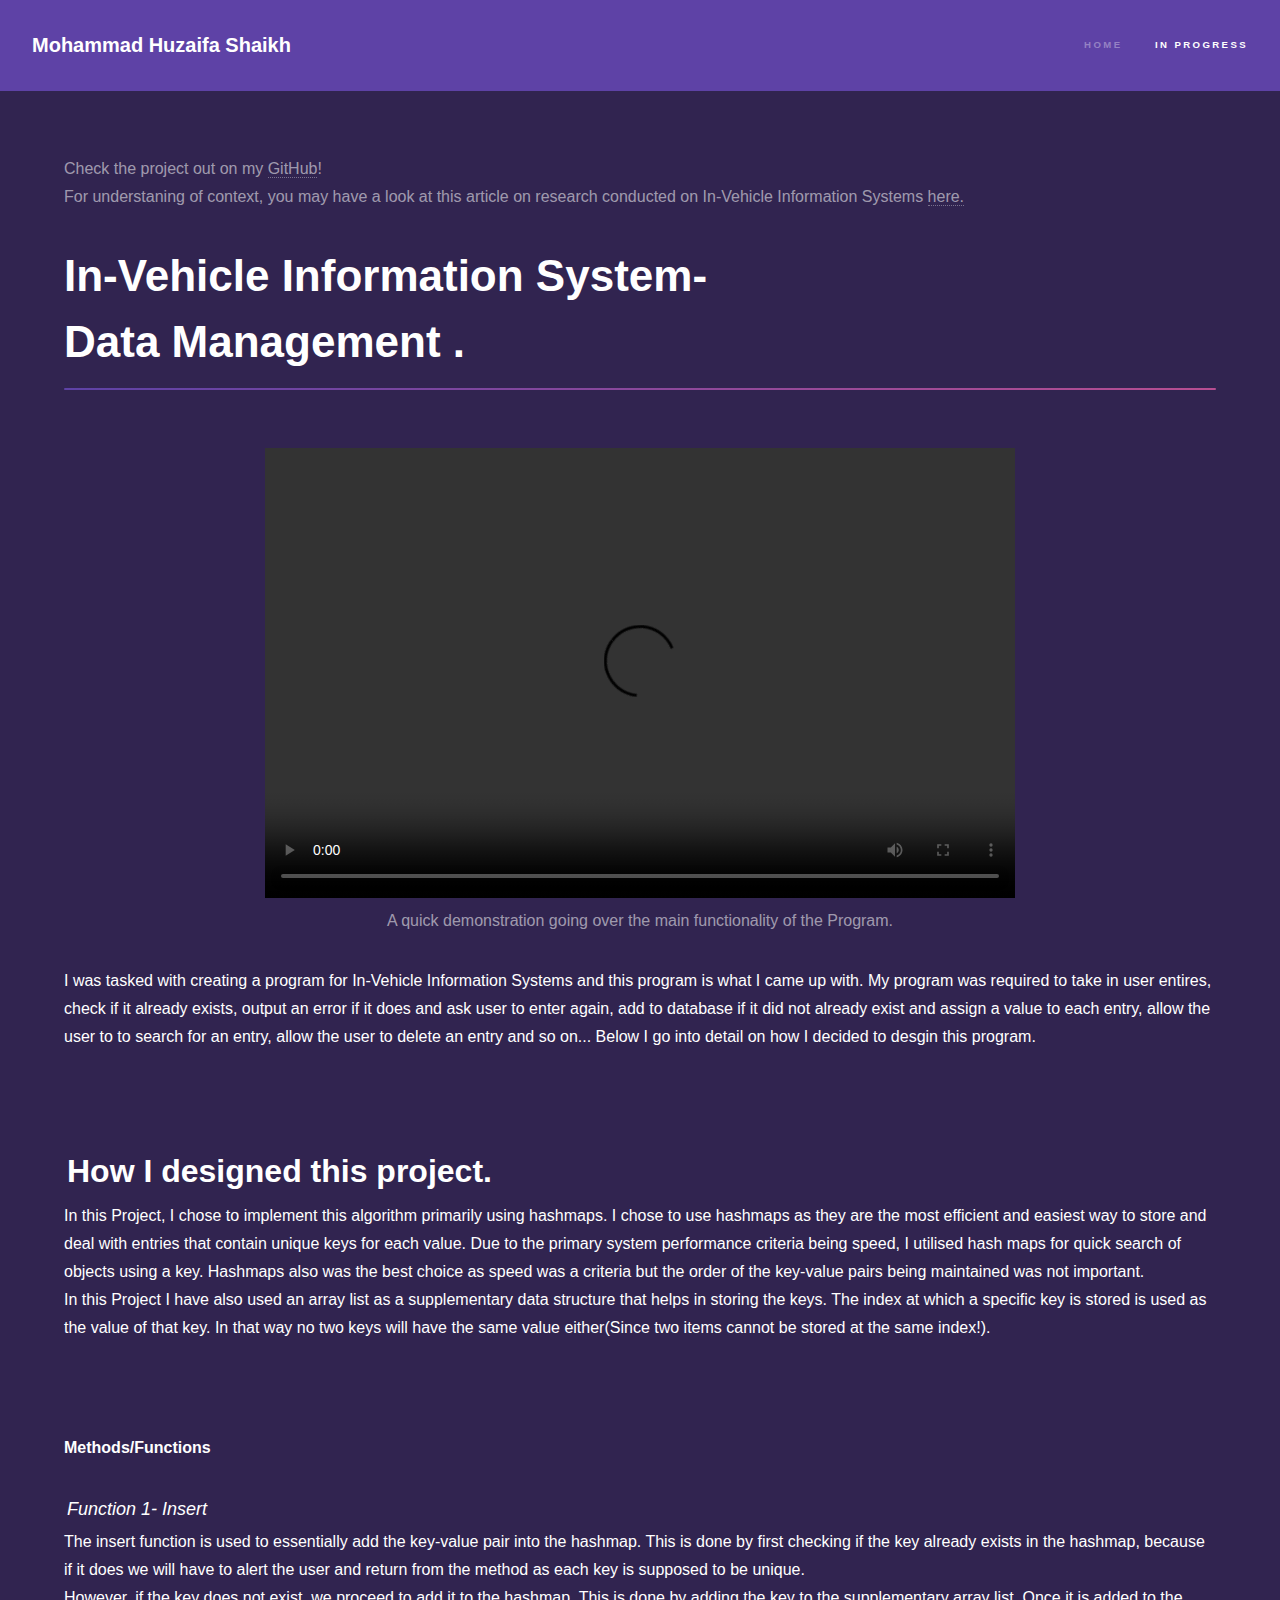
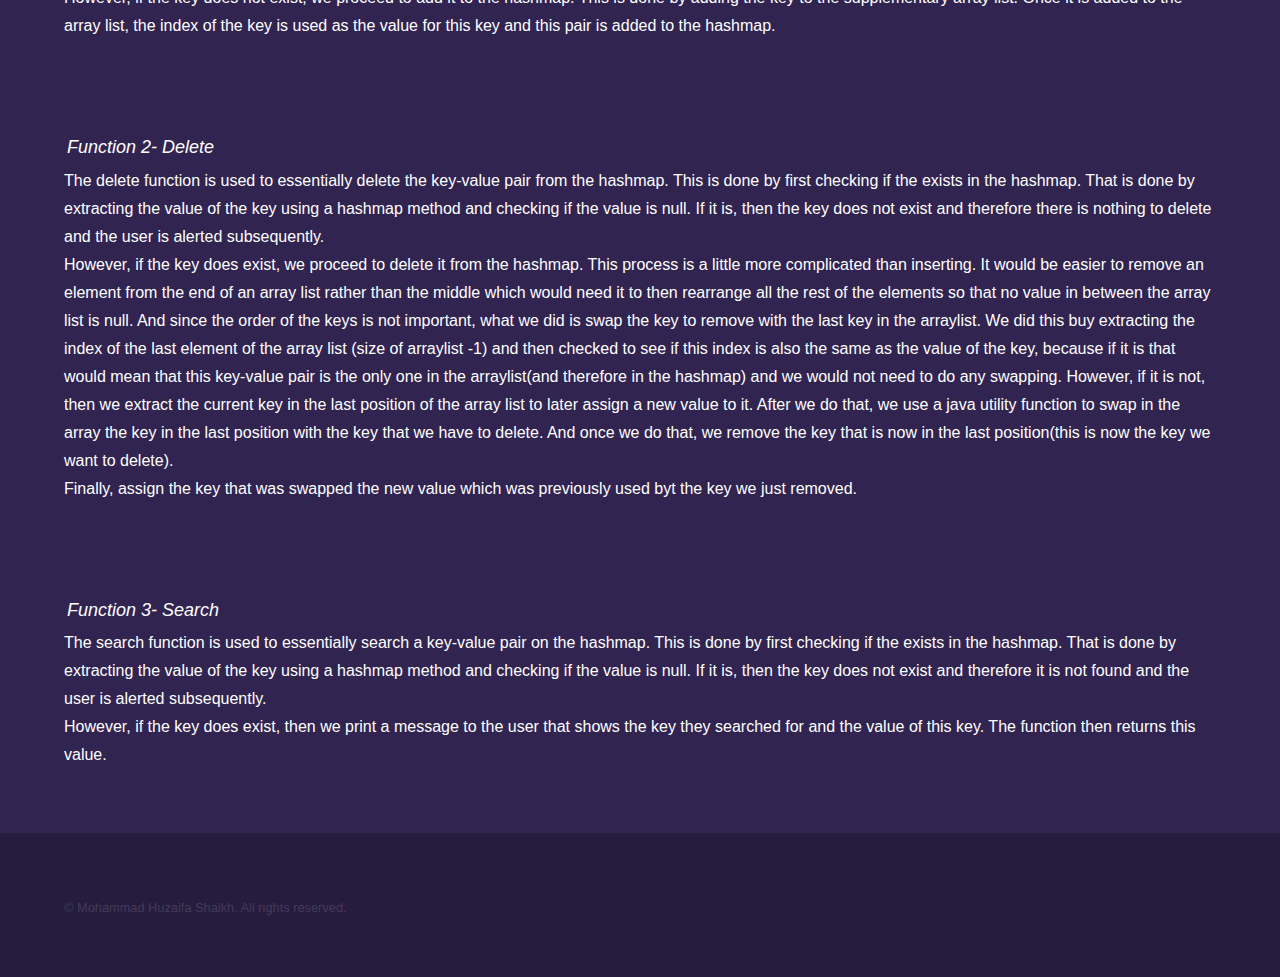
==== proj2.html @ 386402ba "added github link for IVIS project" ====
<!DOCTYPE HTML>
<html>
	<head>
		<title>Database</title>
		<meta charset="utf-8" />
		<meta name="viewport" content="width=device-width, initial-scale=1, user-scalable=no" />
		<link rel="stylesheet" href="assets/css/main.css" />
		<noscript><link rel="stylesheet" href="assets/css/noscript.css" /></noscript>
	</head>
	<body class="is-preload">
		
		<!-- Header -->
		<header id="header">
			<a href="index.html" class="title">Mohammad Huzaifa Shaikh</a>
			<nav>
				<ul>
					<li><a href="index.html">Home</a></li>
					<li><a href="generic.html" class="active">In Progress</a></li>
				</ul>
			</nav>
		</header>
		
		<!-- Wrapper -->
		<div id="wrapper">
			
			<!-- Main -->
			<section id="main" class="wrapper">
				<div class="inner">
					<p style="margin: 0;">Check the project out on my <a target=”_blank”  href="https://github.com/mhuzaifashaikh/InVehicleDatabase">GitHub</a>!</p>
					<p>For understaning of context, you may have a look at this article on research conducted on In-Vehicle Information Systems <a target=”_blank” href="https://www.frontiersin.org/articles/10.3389/frsc.2020.00039/full">here.</a> </p>
							
							<h1 class="major">In-Vehicle Information System- <br /> Data Management .</h1>
							<center>
								<video width="750" height="450" controls>
									<source src="images/ivisvid.mp4" type="video/mp4">
								  Your browser does not support the video tag.
								  </video>

								  <p>A quick demonstration going over the main functionality of the Program.</p>
								  
							</center>
							
							<p style="color:white;">I was tasked with creating a program for In-Vehicle Information Systems and this program
								is what I came up with. My program was required to take in user entires, check if it already exists, output an error if it does
								and ask user to enter again, add to database if it did not already exist and assign a value to each entry, allow the user to to search for an
								entry, allow the user to delete an entry and so on... Below I go into detail on how I decided to desgin this program.</p>



						 <p> <br /> </p>

						 <p style="color: white; font-size: xx-large; margin:3px; font-weight: bold;"> How I designed this project.</p>

						 <p style="color: white;"> In this Project, I chose to implement this algorithm primarily using hashmaps. I chose to use hashmaps as they are the most efficient and easiest way to store and deal 
							with entries that contain unique keys for each value. Due to the primary system performance criteria being speed, I utilised hash maps for quick search of objects using a key. Hashmaps also was 
							the best choice as speed was a criteria but the order of the key-value pairs being maintained was not important.
							<br/>
							In this Project I have also used an array list as a supplementary data structure that helps in storing the keys. The index at which a specific key is stored is used as the value of that key. In that way
							no two keys will have the same value either(Since two items cannot be stored at the same index!).
						</p>
						
						<p> <br /></p>
						<p style="color: white; font-weight: bold;"> Methods/Functions </p>
						
						
						<p style="color: white; font-size: large; font-style: italic; margin: 3px;">Function 1- Insert</p>

						<p style="color: white">The insert function is used to essentially add the key-value pair into the hashmap. This is done by first checking if the key already exists in the hashmap, because if it does we will 
							have to alert the user and return from the method as each key is supposed to be unique.
							<br/>However, if the key does not exist, we proceed to add it to the hashmap. This is done by adding the key to the supplementary array list. Once it is added to the array list, the index of the key is used as the
							value for this key and this pair is added to the hashmap.
							
							</p>

							<p> <br /> </p>
							<p style="color: white; font-size: large; font-style: italic; margin: 3px;">Function 2- Delete</p>


							<p style="color: white">The delete function is used to essentially delete the key-value pair from the hashmap. This is done by first checking if the exists in the hashmap. That is done by extracting the value of the
								 key using a hashmap method and checking if the value is null. If it is, then the key does not exist and therefore there is nothing to delete and the user is alerted subsequently.<br/>
								However, if the key does exist, we proceed to delete it from the hashmap. This process is a little more complicated than inserting. It would be easier to remove an element from the end of an array list rather than 
								the middle which would need it to then rearrange all the rest of the elements so that no value in between the array list is null. And since the order of the keys is not important, what we did is swap the key to remove
								 with the last key in the arraylist. We did this buy extracting the index of the last element of the array list (size of arraylist -1) and then checked to see if this index is also the same as the value of the key, because 
								 if it is that would mean that this key-value pair is the only one in the arraylist(and therefore in the hashmap) and we would not need to do any swapping. However, if it is not, then we extract the current key in the last
								position of the array list to later assign a new value to it. After we do that, we use a java utility function to swap in the array the key in the last position with the key that we have to delete. And once we do that, we 
								remove the key that is now in the last position(this is now the key we want to delete).<br/> 
								Finally, assign the key that was swapped the new value which was previously used byt the key we just removed.
								</p>


								<p> <br /></p>
								<p style="color: white; font-size: large; font-style: italic; margin: 3px;">Function 3- Search</p>

								<p style="color: white">The search function is used to essentially search a key-value pair on the hashmap. This is done by first checking if the exists in the hashmap. That is done by extracting the value of the key using
									 a hashmap method and checking if the value is null. If it is, then the key does not exist and therefore it is not found and the user is alerted subsequently.<br/>
									However, if the key does exist, then we print a message to the user that shows the key they searched for and the value of this key. The function then returns this value.
									</p>
						 
						</div>

					</section>

			</div>

		

		<!-- Footer -->
			<footer id="footer" class="wrapper alt">
				<div class="inner">
					<ul class="menu">
						<li>&copy; Mohammad Huzaifa Shaikh. All rights reserved.</li>
					</ul>
				</div>
			</footer>

		<!-- Scripts -->
			<script src="assets/js/jquery.min.js"></script>
			<script src="assets/js/jquery.scrollex.min.js"></script>
			<script src="assets/js/jquery.scrolly.min.js"></script>
			<script src="assets/js/browser.min.js"></script>
			<script src="assets/js/breakpoints.min.js"></script>
			<script src="assets/js/util.js"></script>
			<script src="assets/js/main.js"></script>

	</body>
</html>
---- assets/css/main.css ----
@import url(fontawesome-all.min.css);

/*
	Hyperspace by HTML5 UP
	html5up.net | @ajlkn
	Free for personal and commercial use under the CCA 3.0 license (html5up.net/license)
*/

html, body, div, span, applet, object,
iframe, h1, h2, h3, h4, h5, h6, p, blockquote,
pre, a, abbr, acronym, address, big, cite,
code, del, dfn, em, img, ins, kbd, q, s, samp,
small, strike, strong, sub, sup, tt, var, b,
u, i, center, dl, dt, dd, ol, ul, li, fieldset,
form, label, legend, table, caption, tbody,
tfoot, thead, tr, th, td, article, aside,
canvas, details, embed, figure, figcaption,
footer, header, hgroup, menu, nav, output, ruby,
section, summary, time, mark, audio, video {
	margin: 0;
	padding: 0;
	border: 0;
	font-size: 100%;
	font: inherit;
	vertical-align: baseline;}

article, aside, details, figcaption, figure,
footer, header, hgroup, menu, nav, section {
	display: block;}

body {
	line-height: 1;
}

ol, ul {
	list-style: none;
}

blockquote, q {
	quotes: none;
}

	blockquote:before, blockquote:after, q:before, q:after {
		content: '';
		content: none;
	}

table {
	border-collapse: collapse;
	border-spacing: 0;
}

body {
	-webkit-text-size-adjust: none;
}

mark {
	background-color: transparent;
	color: inherit;
}

input::-moz-focus-inner {
	border: 0;
	padding: 0;
}

input, select, textarea {
	-moz-appearance: none;
	-webkit-appearance: none;
	-ms-appearance: none;
	appearance: none;
}

/* Basic */

	@-ms-viewport {
		width: device-width;
	}

	body {
		-ms-overflow-style: scrollbar;
	}

	@media screen and (max-width: 480px) {

		html, body {
			min-width: 320px;
		}

	}

	html {
		box-sizing: border-box;
	}

	*, *:before, *:after {
		box-sizing: inherit;
	}

	body {
		background: #312450;
	}

		body.is-preload *, body.is-preload *:before, body.is-preload *:after {
			-moz-animation: none !important;
			-webkit-animation: none !important;
			-ms-animation: none !important;
			animation: none !important;
			-moz-transition: none !important;
			-webkit-transition: none !important;
			-ms-transition: none !important;
			transition: none !important;
		}

/* Type */

	body, input, select, textarea {
		color: rgba(255, 255, 255, 0.55);
		font-family: Arial, Helvetica, sans-serif;
		font-size: 16.5pt;
		font-weight: normal;
		line-height: 1.75;
	}

		@media screen and (max-width: 1680px) {

			body, input, select, textarea {
				font-size: 13pt;
			}

		}

		@media screen and (max-width: 1280px) {

			body, input, select, textarea {
				font-size: 12pt;
			}

		}

		@media screen and (max-width: 360px) {

			body, input, select, textarea {
				font-size: 11pt;
			}

		}

	a {
		-moz-transition: color 0.2s ease, border-bottom-color 0.2s ease;
		-webkit-transition: color 0.2s ease, border-bottom-color 0.2s ease;
		-ms-transition: color 0.2s ease, border-bottom-color 0.2s ease;
		transition: color 0.2s ease, border-bottom-color 0.2s ease;
		border-bottom: dotted 1px rgba(255, 255, 255, 0.35);
		color: inherit;
		text-decoration: none;
	}

		a:hover {
			border-bottom-color: transparent;
			color: #ffffff;
		}

	strong, b {
		color: #ffffff;
		font-weight: bold;
	}

	em, i {
		font-style: italic;
	}

	p {
		margin: 0 0 2em 0;
	}

	h1, h2, h3, h4, h5, h6 {
		color: #ffffff;
		font-weight: bold;
		line-height: 1.5;
		margin: 0 0 0.5em 0;
	}

		h1 a, h2 a, h3 a, h4 a, h5 a, h6 a {
			color: inherit;
			text-decoration: none;
		}

	h1 {
		font-size: 2.75em;
		font-family:'Trebuchet MS', 'Lucida Sans Unicode', 'Lucida Grande', 'Lucida Sans', Arial, sans-serif;
	}

		h1.major {
			margin: 0 0 1.3em 0;
			position: relative;
			padding-bottom: 0.35em;
		}

			h1.major:after {
				background-image: -moz-linear-gradient(to right, #5e42a6, #b74e91);
				background-image: -webkit-linear-gradient(to right, #5e42a6, #b74e91);
				background-image: -ms-linear-gradient(to right, #5e42a6, #b74e91);
				background-image: linear-gradient(to right, #5e42a6, #b74e91);
				-moz-transition: max-width 0.2s ease;
				-webkit-transition: max-width 0.2s ease;
				-ms-transition: max-width 0.2s ease;
				transition: max-width 0.2s ease;
				border-radius: 0.2em;
				bottom: 0;
				content: '';
				height: 0.05em;
				position: absolute;
				right: 0;
				width: 100%;
			}

	h2 {
		font-size: 1.75em;
	}

	h3 {
		font-size: 1.1em;
	}

	h4 {
		font-size: 1em;
	}

	h5 {
		font-size: 0.8em;
	}

	h6 {
		font-size: 0.6em;
	}

	@media screen and (max-width: 736px) {

		h1 {
			font-size: 2em;
		}

		h2 {
			font-size: 1.25em;
		}

		h3 {
			font-size: 1em;
		}

		h4 {
			font-size: 0.8em;
		}

		h5 {
			font-size: 0.6em;
		}

		h6 {
			font-size: 0.6em;
		}

	}

	sub {
		font-size: 0.8em;
		position: relative;
		top: 0.5em;
	}

	sup {
		font-size: 0.8em;
		position: relative;
		top: -0.5em;
	}

	blockquote {
		border-left: solid 4px rgba(255, 255, 255, 0.15);
		font-style: italic;
		margin: 0 0 2em 0;
		padding: 0.5em 0 0.5em 2em;
	}

	code {
		background: rgba(255, 255, 255, 0.05);
		border-radius: 0.25em;
		border: solid 1px rgba(255, 255, 255, 0.15);
		font-family: "Courier New", monospace;
		font-size: 0.9em;
		margin: 0 0.25em;
		padding: 0.25em 0.65em;
	}

	pre {
		-webkit-overflow-scrolling: touch;
		font-family: "Courier New", monospace;
		font-size: 0.9em;
		margin: 0 0 2em 0;
	}

		pre code {
			display: block;
			line-height: 1.75em;
			padding: 1em 1.5em;
			overflow-x: auto;
		}

	hr {
		border: 0;
		border-bottom: solid 1px rgba(255, 255, 255, 0.15);
		margin: 2em 0;
	}

		hr.major {
			margin: 3em 0;
		}

	.align-left {
		text-align: left;
	}

	.align-center {
		text-align: center;
	}

	.align-right {
		text-align: right;
	}

/* Row */

	.row {
		display: flex;
		flex-wrap: wrap;
		box-sizing: border-box;
		align-items: stretch;
	}

		.row > * {
			box-sizing: border-box;
		}

		.row.gtr-uniform > * > :last-child {
			margin-bottom: 0;
		}

		.row.aln-left {
			justify-content: flex-start;
		}

		.row.aln-center {
			justify-content: center;
		}

		.row.aln-right {
			justify-content: flex-end;
		}

		.row.aln-top {
			align-items: flex-start;
		}

		.row.aln-middle {
			align-items: center;
		}

		.row.aln-bottom {
			align-items: flex-end;
		}

		.row > .imp {
			order: -1;
		}

		.row > .col-1 {
			width: 8.33333%;
		}

		.row > .off-1 {
			margin-left: 8.33333%;
		}

		.row > .col-2 {
			width: 16.66667%;
		}

		.row > .off-2 {
			margin-left: 16.66667%;
		}

		.row > .col-3 {
			width: 25%;
		}

		.row > .off-3 {
			margin-left: 25%;
		}

		.row > .col-4 {
			width: 33.33333%;
		}

		.row > .off-4 {
			margin-left: 33.33333%;
		}

		.row > .col-5 {
			width: 41.66667%;
		}

		.row > .off-5 {
			margin-left: 41.66667%;
		}

		.row > .col-6 {
			width: 50%;
		}

		.row > .off-6 {
			margin-left: 50%;
		}

		.row > .col-7 {
			width: 58.33333%;
		}

		.row > .off-7 {
			margin-left: 58.33333%;
		}

		.row > .col-8 {
			width: 66.66667%;
		}

		.row > .off-8 {
			margin-left: 66.66667%;
		}

		.row > .col-9 {
			width: 75%;
		}

		.row > .off-9 {
			margin-left: 75%;
		}

		.row > .col-10 {
			width: 83.33333%;
		}

		.row > .off-10 {
			margin-left: 83.33333%;
		}

		.row > .col-11 {
			width: 91.66667%;
		}

		.row > .off-11 {
			margin-left: 91.66667%;
		}

		.row > .col-12 {
			width: 100%;
		}

		.row > .off-12 {
			margin-left: 100%;
		}

		.row.gtr-0 {
			margin-top: 0;
			margin-left: 0em;
		}

			.row.gtr-0 > * {
				padding: 0 0 0 0em;
			}

			.row.gtr-0.gtr-uniform {
				margin-top: 0em;
			}

				.row.gtr-0.gtr-uniform > * {
					padding-top: 0em;
				}

		.row.gtr-25 {
			margin-top: 0;
			margin-left: -0.375em;
		}

			.row.gtr-25 > * {
				padding: 0 0 0 0.375em;
			}

			.row.gtr-25.gtr-uniform {
				margin-top: -0.375em;
			}

				.row.gtr-25.gtr-uniform > * {
					padding-top: 0.375em;
				}

		.row.gtr-50 {
			margin-top: 0;
			margin-left: -0.75em;
		}

			.row.gtr-50 > * {
				padding: 0 0 0 0.75em;
			}

			.row.gtr-50.gtr-uniform {
				margin-top: -0.75em;
			}

				.row.gtr-50.gtr-uniform > * {
					padding-top: 0.75em;
				}

		.row {
			margin-top: 0;
			margin-left: -1.5em;
		}

			.row > * {
				padding: 0 0 0 1.5em;
			}

			.row.gtr-uniform {
				margin-top: -1.5em;
			}

				.row.gtr-uniform > * {
					padding-top: 1.5em;
				}

		.row.gtr-150 {
			margin-top: 0;
			margin-left: -2.25em;
		}

			.row.gtr-150 > * {
				padding: 0 0 0 2.25em;
			}

			.row.gtr-150.gtr-uniform {
				margin-top: -2.25em;
			}

				.row.gtr-150.gtr-uniform > * {
					padding-top: 2.25em;
				}

		.row.gtr-200 {
			margin-top: 0;
			margin-left: -3em;
		}

			.row.gtr-200 > * {
				padding: 0 0 0 3em;
			}

			.row.gtr-200.gtr-uniform {
				margin-top: -3em;
			}

				.row.gtr-200.gtr-uniform > * {
					padding-top: 3em;
				}

		@media screen and (max-width: 1680px) {

			.row {
				display: flex;
				flex-wrap: wrap;
				box-sizing: border-box;
				align-items: stretch;
			}

				.row > * {
					box-sizing: border-box;
				}

				.row.gtr-uniform > * > :last-child {
					margin-bottom: 0;
				}

				.row.aln-left {
					justify-content: flex-start;
				}

				.row.aln-center {
					justify-content: center;
				}

				.row.aln-right {
					justify-content: flex-end;
				}

				.row.aln-top {
					align-items: flex-start;
				}

				.row.aln-middle {
					align-items: center;
				}

				.row.aln-bottom {
					align-items: flex-end;
				}

				.row > .imp-xlarge {
					order: -1;
				}

				.row > .col-1-xlarge {
					width: 8.33333%;
				}

				.row > .off-1-xlarge {
					margin-left: 8.33333%;
				}

				.row > .col-2-xlarge {
					width: 16.66667%;
				}

				.row > .off-2-xlarge {
					margin-left: 16.66667%;
				}

				.row > .col-3-xlarge {
					width: 25%;
				}

				.row > .off-3-xlarge {
					margin-left: 25%;
				}

				.row > .col-4-xlarge {
					width: 33.33333%;
				}

				.row > .off-4-xlarge {
					margin-left: 33.33333%;
				}

				.row > .col-5-xlarge {
					width: 41.66667%;
				}

				.row > .off-5-xlarge {
					margin-left: 41.66667%;
				}

				.row > .col-6-xlarge {
					width: 50%;
				}

				.row > .off-6-xlarge {
					margin-left: 50%;
				}

				.row > .col-7-xlarge {
					width: 58.33333%;
				}

				.row > .off-7-xlarge {
					margin-left: 58.33333%;
				}

				.row > .col-8-xlarge {
					width: 66.66667%;
				}

				.row > .off-8-xlarge {
					margin-left: 66.66667%;
				}

				.row > .col-9-xlarge {
					width: 75%;
				}

				.row > .off-9-xlarge {
					margin-left: 75%;
				}

				.row > .col-10-xlarge {
					width: 83.33333%;
				}

				.row > .off-10-xlarge {
					margin-left: 83.33333%;
				}

				.row > .col-11-xlarge {
					width: 91.66667%;
				}

				.row > .off-11-xlarge {
					margin-left: 91.66667%;
				}

				.row > .col-12-xlarge {
					width: 100%;
				}

				.row > .off-12-xlarge {
					margin-left: 100%;
				}

				.row.gtr-0 {
					margin-top: 0;
					margin-left: 0em;
				}

					.row.gtr-0 > * {
						padding: 0 0 0 0em;
					}

					.row.gtr-0.gtr-uniform {
						margin-top: 0em;
					}

						.row.gtr-0.gtr-uniform > * {
							padding-top: 0em;
						}

				.row.gtr-25 {
					margin-top: 0;
					margin-left: -0.375em;
				}

					.row.gtr-25 > * {
						padding: 0 0 0 0.375em;
					}

					.row.gtr-25.gtr-uniform {
						margin-top: -0.375em;
					}

						.row.gtr-25.gtr-uniform > * {
							padding-top: 0.375em;
						}

				.row.gtr-50 {
					margin-top: 0;
					margin-left: -0.75em;
				}

					.row.gtr-50 > * {
						padding: 0 0 0 0.75em;
					}

					.row.gtr-50.gtr-uniform {
						margin-top: -0.75em;
					}

						.row.gtr-50.gtr-uniform > * {
							padding-top: 0.75em;
						}

				.row {
					margin-top: 0;
					margin-left: -1.5em;
				}

					.row > * {
						padding: 0 0 0 1.5em;
					}

					.row.gtr-uniform {
						margin-top: -1.5em;
					}

						.row.gtr-uniform > * {
							padding-top: 1.5em;
						}

				.row.gtr-150 {
					margin-top: 0;
					margin-left: -2.25em;
				}

					.row.gtr-150 > * {
						padding: 0 0 0 2.25em;
					}

					.row.gtr-150.gtr-uniform {
						margin-top: -2.25em;
					}

						.row.gtr-150.gtr-uniform > * {
							padding-top: 2.25em;
						}

				.row.gtr-200 {
					margin-top: 0;
					margin-left: -3em;
				}

					.row.gtr-200 > * {
						padding: 0 0 0 3em;
					}

					.row.gtr-200.gtr-uniform {
						margin-top: -3em;
					}

						.row.gtr-200.gtr-uniform > * {
							padding-top: 3em;
						}

		}

		@media screen and (max-width: 1280px) {

			.row {
				display: flex;
				flex-wrap: wrap;
				box-sizing: border-box;
				align-items: stretch;
			}

				.row > * {
					box-sizing: border-box;
				}

				.row.gtr-uniform > * > :last-child {
					margin-bottom: 0;
				}

				.row.aln-left {
					justify-content: flex-start;
				}

				.row.aln-center {
					justify-content: center;
				}

				.row.aln-right {
					justify-content: flex-end;
				}

				.row.aln-top {
					align-items: flex-start;
				}

				.row.aln-middle {
					align-items: center;
				}

				.row.aln-bottom {
					align-items: flex-end;
				}

				.row > .imp-large {
					order: -1;
				}

				.row > .col-1-large {
					width: 8.33333%;
				}

				.row > .off-1-large {
					margin-left: 8.33333%;
				}

				.row > .col-2-large {
					width: 16.66667%;
				}

				.row > .off-2-large {
					margin-left: 16.66667%;
				}

				.row > .col-3-large {
					width: 25%;
				}

				.row > .off-3-large {
					margin-left: 25%;
				}

				.row > .col-4-large {
					width: 33.33333%;
				}

				.row > .off-4-large {
					margin-left: 33.33333%;
				}

				.row > .col-5-large {
					width: 41.66667%;
				}

				.row > .off-5-large {
					margin-left: 41.66667%;
				}

				.row > .col-6-large {
					width: 50%;
				}

				.row > .off-6-large {
					margin-left: 50%;
				}

				.row > .col-7-large {
					width: 58.33333%;
				}

				.row > .off-7-large {
					margin-left: 58.33333%;
				}

				.row > .col-8-large {
					width: 66.66667%;
				}

				.row > .off-8-large {
					margin-left: 66.66667%;
				}

				.row > .col-9-large {
					width: 75%;
				}

				.row > .off-9-large {
					margin-left: 75%;
				}

				.row > .col-10-large {
					width: 83.33333%;
				}

				.row > .off-10-large {
					margin-left: 83.33333%;
				}

				.row > .col-11-large {
					width: 91.66667%;
				}

				.row > .off-11-large {
					margin-left: 91.66667%;
				}

				.row > .col-12-large {
					width: 100%;
				}

				.row > .off-12-large {
					margin-left: 100%;
				}

				.row.gtr-0 {
					margin-top: 0;
					margin-left: 0em;
				}

					.row.gtr-0 > * {
						padding: 0 0 0 0em;
					}

					.row.gtr-0.gtr-uniform {
						margin-top: 0em;
					}

						.row.gtr-0.gtr-uniform > * {
							padding-top: 0em;
						}

				.row.gtr-25 {
					margin-top: 0;
					margin-left: -0.375em;
				}

					.row.gtr-25 > * {
						padding: 0 0 0 0.375em;
					}

					.row.gtr-25.gtr-uniform {
						margin-top: -0.375em;
					}

						.row.gtr-25.gtr-uniform > * {
							padding-top: 0.375em;
						}

				.row.gtr-50 {
					margin-top: 0;
					margin-left: -0.75em;
				}

					.row.gtr-50 > * {
						padding: 0 0 0 0.75em;
					}

					.row.gtr-50.gtr-uniform {
						margin-top: -0.75em;
					}

						.row.gtr-50.gtr-uniform > * {
							padding-top: 0.75em;
						}

				.row {
					margin-top: 0;
					margin-left: -1.5em;
				}

					.row > * {
						padding: 0 0 0 1.5em;
					}

					.row.gtr-uniform {
						margin-top: -1.5em;
					}

						.row.gtr-uniform > * {
							padding-top: 1.5em;
						}

				.row.gtr-150 {
					margin-top: 0;
					margin-left: -2.25em;
				}

					.row.gtr-150 > * {
						padding: 0 0 0 2.25em;
					}

					.row.gtr-150.gtr-uniform {
						margin-top: -2.25em;
					}

						.row.gtr-150.gtr-uniform > * {
							padding-top: 2.25em;
						}

				.row.gtr-200 {
					margin-top: 0;
					margin-left: -3em;
				}

					.row.gtr-200 > * {
						padding: 0 0 0 3em;
					}

					.row.gtr-200.gtr-uniform {
						margin-top: -3em;
					}

						.row.gtr-200.gtr-uniform > * {
							padding-top: 3em;
						}

		}

		@media screen and (max-width: 980px) {

			.row {
				display: flex;
				flex-wrap: wrap;
				box-sizing: border-box;
				align-items: stretch;
			}

				.row > * {
					box-sizing: border-box;
				}

				.row.gtr-uniform > * > :last-child {
					margin-bottom: 0;
				}

				.row.aln-left {
					justify-content: flex-start;
				}

				.row.aln-center {
					justify-content: center;
				}

				.row.aln-right {
					justify-content: flex-end;
				}

				.row.aln-top {
					align-items: flex-start;
				}

				.row.aln-middle {
					align-items: center;
				}

				.row.aln-bottom {
					align-items: flex-end;
				}

				.row > .imp-medium {
					order: -1;
				}

				.row > .col-1-medium {
					width: 8.33333%;
				}

				.row > .off-1-medium {
					margin-left: 8.33333%;
				}

				.row > .col-2-medium {
					width: 16.66667%;
				}

				.row > .off-2-medium {
					margin-left: 16.66667%;
				}

				.row > .col-3-medium {
					width: 25%;
				}

				.row > .off-3-medium {
					margin-left: 25%;
				}

				.row > .col-4-medium {
					width: 33.33333%;
				}

				.row > .off-4-medium {
					margin-left: 33.33333%;
				}

				.row > .col-5-medium {
					width: 41.66667%;
				}

				.row > .off-5-medium {
					margin-left: 41.66667%;
				}

				.row > .col-6-medium {
					width: 50%;
				}

				.row > .off-6-medium {
					margin-left: 50%;
				}

				.row > .col-7-medium {
					width: 58.33333%;
				}

				.row > .off-7-medium {
					margin-left: 58.33333%;
				}

				.row > .col-8-medium {
					width: 66.66667%;
				}

				.row > .off-8-medium {
					margin-left: 66.66667%;
				}

				.row > .col-9-medium {
					width: 75%;
				}

				.row > .off-9-medium {
					margin-left: 75%;
				}

				.row > .col-10-medium {
					width: 83.33333%;
				}

				.row > .off-10-medium {
					margin-left: 83.33333%;
				}

				.row > .col-11-medium {
					width: 91.66667%;
				}

				.row > .off-11-medium {
					margin-left: 91.66667%;
				}

				.row > .col-12-medium {
					width: 100%;
				}

				.row > .off-12-medium {
					margin-left: 100%;
				}

				.row.gtr-0 {
					margin-top: 0;
					margin-left: 0em;
				}

					.row.gtr-0 > * {
						padding: 0 0 0 0em;
					}

					.row.gtr-0.gtr-uniform {
						margin-top: 0em;
					}

						.row.gtr-0.gtr-uniform > * {
							padding-top: 0em;
						}

				.row.gtr-25 {
					margin-top: 0;
					margin-left: -0.375em;
				}

					.row.gtr-25 > * {
						padding: 0 0 0 0.375em;
					}

					.row.gtr-25.gtr-uniform {
						margin-top: -0.375em;
					}

						.row.gtr-25.gtr-uniform > * {
							padding-top: 0.375em;
						}

				.row.gtr-50 {
					margin-top: 0;
					margin-left: -0.75em;
				}

					.row.gtr-50 > * {
						padding: 0 0 0 0.75em;
					}

					.row.gtr-50.gtr-uniform {
						margin-top: -0.75em;
					}

						.row.gtr-50.gtr-uniform > * {
							padding-top: 0.75em;
						}

				.row {
					margin-top: 0;
					margin-left: -1.5em;
				}

					.row > * {
						padding: 0 0 0 1.5em;
					}

					.row.gtr-uniform {
						margin-top: -1.5em;
					}

						.row.gtr-uniform > * {
							padding-top: 1.5em;
						}

				.row.gtr-150 {
					margin-top: 0;
					margin-left: -2.25em;
				}

					.row.gtr-150 > * {
						padding: 0 0 0 2.25em;
					}

					.row.gtr-150.gtr-uniform {
						margin-top: -2.25em;
					}

						.row.gtr-150.gtr-uniform > * {
							padding-top: 2.25em;
						}

				.row.gtr-200 {
					margin-top: 0;
					margin-left: -3em;
				}

					.row.gtr-200 > * {
						padding: 0 0 0 3em;
					}

					.row.gtr-200.gtr-uniform {
						margin-top: -3em;
					}

						.row.gtr-200.gtr-uniform > * {
							padding-top: 3em;
						}

		}

		@media screen and (max-width: 736px) {

			.row {
				display: flex;
				flex-wrap: wrap;
				box-sizing: border-box;
				align-items: stretch;
			}

				.row > * {
					box-sizing: border-box;
				}

				.row.gtr-uniform > * > :last-child {
					margin-bottom: 0;
				}

				.row.aln-left {
					justify-content: flex-start;
				}

				.row.aln-center {
					justify-content: center;
				}

				.row.aln-right {
					justify-content: flex-end;
				}

				.row.aln-top {
					align-items: flex-start;
				}

				.row.aln-middle {
					align-items: center;
				}

				.row.aln-bottom {
					align-items: flex-end;
				}

				.row > .imp-small {
					order: -1;
				}

				.row > .col-1-small {
					width: 8.33333%;
				}

				.row > .off-1-small {
					margin-left: 8.33333%;
				}

				.row > .col-2-small {
					width: 16.66667%;
				}

				.row > .off-2-small {
					margin-left: 16.66667%;
				}

				.row > .col-3-small {
					width: 25%;
				}

				.row > .off-3-small {
					margin-left: 25%;
				}

				.row > .col-4-small {
					width: 33.33333%;
				}

				.row > .off-4-small {
					margin-left: 33.33333%;
				}

				.row > .col-5-small {
					width: 41.66667%;
				}

				.row > .off-5-small {
					margin-left: 41.66667%;
				}

				.row > .col-6-small {
					width: 50%;
				}

				.row > .off-6-small {
					margin-left: 50%;
				}

				.row > .col-7-small {
					width: 58.33333%;
				}

				.row > .off-7-small {
					margin-left: 58.33333%;
				}

				.row > .col-8-small {
					width: 66.66667%;
				}

				.row > .off-8-small {
					margin-left: 66.66667%;
				}

				.row > .col-9-small {
					width: 75%;
				}

				.row > .off-9-small {
					margin-left: 75%;
				}

				.row > .col-10-small {
					width: 83.33333%;
				}

				.row > .off-10-small {
					margin-left: 83.33333%;
				}

				.row > .col-11-small {
					width: 91.66667%;
				}

				.row > .off-11-small {
					margin-left: 91.66667%;
				}

				.row > .col-12-small {
					width: 100%;
				}

				.row > .off-12-small {
					margin-left: 100%;
				}

				.row.gtr-0 {
					margin-top: 0;
					margin-left: 0em;
				}

					.row.gtr-0 > * {
						padding: 0 0 0 0em;
					}

					.row.gtr-0.gtr-uniform {
						margin-top: 0em;
					}

						.row.gtr-0.gtr-uniform > * {
							padding-top: 0em;
						}

				.row.gtr-25 {
					margin-top: 0;
					margin-left: -0.375em;
				}

					.row.gtr-25 > * {
						padding: 0 0 0 0.375em;
					}

					.row.gtr-25.gtr-uniform {
						margin-top: -0.375em;
					}

						.row.gtr-25.gtr-uniform > * {
							padding-top: 0.375em;
						}

				.row.gtr-50 {
					margin-top: 0;
					margin-left: -0.75em;
				}

					.row.gtr-50 > * {
						padding: 0 0 0 0.75em;
					}

					.row.gtr-50.gtr-uniform {
						margin-top: -0.75em;
					}

						.row.gtr-50.gtr-uniform > * {
							padding-top: 0.75em;
						}

				.row {
					margin-top: 0;
					margin-left: -1.5em;
				}

					.row > * {
						padding: 0 0 0 1.5em;
					}

					.row.gtr-uniform {
						margin-top: -1.5em;
					}

						.row.gtr-uniform > * {
							padding-top: 1.5em;
						}

				.row.gtr-150 {
					margin-top: 0;
					margin-left: -2.25em;
				}

					.row.gtr-150 > * {
						padding: 0 0 0 2.25em;
					}

					.row.gtr-150.gtr-uniform {
						margin-top: -2.25em;
					}

						.row.gtr-150.gtr-uniform > * {
							padding-top: 2.25em;
						}

				.row.gtr-200 {
					margin-top: 0;
					margin-left: -3em;
				}

					.row.gtr-200 > * {
						padding: 0 0 0 3em;
					}

					.row.gtr-200.gtr-uniform {
						margin-top: -3em;
					}

						.row.gtr-200.gtr-uniform > * {
							padding-top: 3em;
						}

		}

		@media screen and (max-width: 480px) {

			.row {
				display: flex;
				flex-wrap: wrap;
				box-sizing: border-box;
				align-items: stretch;
			}

				.row > * {
					box-sizing: border-box;
				}

				.row.gtr-uniform > * > :last-child {
					margin-bottom: 0;
				}

				.row.aln-left {
					justify-content: flex-start;
				}

				.row.aln-center {
					justify-content: center;
				}

				.row.aln-right {
					justify-content: flex-end;
				}

				.row.aln-top {
					align-items: flex-start;
				}

				.row.aln-middle {
					align-items: center;
				}

				.row.aln-bottom {
					align-items: flex-end;
				}

				.row > .imp-xsmall {
					order: -1;
				}

				.row > .col-1-xsmall {
					width: 8.33333%;
				}

				.row > .off-1-xsmall {
					margin-left: 8.33333%;
				}

				.row > .col-2-xsmall {
					width: 16.66667%;
				}

				.row > .off-2-xsmall {
					margin-left: 16.66667%;
				}

				.row > .col-3-xsmall {
					width: 25%;
				}

				.row > .off-3-xsmall {
					margin-left: 25%;
				}

				.row > .col-4-xsmall {
					width: 33.33333%;
				}

				.row > .off-4-xsmall {
					margin-left: 33.33333%;
				}

				.row > .col-5-xsmall {
					width: 41.66667%;
				}

				.row > .off-5-xsmall {
					margin-left: 41.66667%;
				}

				.row > .col-6-xsmall {
					width: 50%;
				}

				.row > .off-6-xsmall {
					margin-left: 50%;
				}

				.row > .col-7-xsmall {
					width: 58.33333%;
				}

				.row > .off-7-xsmall {
					margin-left: 58.33333%;
				}

				.row > .col-8-xsmall {
					width: 66.66667%;
				}

				.row > .off-8-xsmall {
					margin-left: 66.66667%;
				}

				.row > .col-9-xsmall {
					width: 75%;
				}

				.row > .off-9-xsmall {
					margin-left: 75%;
				}

				.row > .col-10-xsmall {
					width: 83.33333%;
				}

				.row > .off-10-xsmall {
					margin-left: 83.33333%;
				}

				.row > .col-11-xsmall {
					width: 91.66667%;
				}

				.row > .off-11-xsmall {
					margin-left: 91.66667%;
				}

				.row > .col-12-xsmall {
					width: 100%;
				}

				.row > .off-12-xsmall {
					margin-left: 100%;
				}

				.row.gtr-0 {
					margin-top: 0;
					margin-left: 0em;
				}

					.row.gtr-0 > * {
						padding: 0 0 0 0em;
					}

					.row.gtr-0.gtr-uniform {
						margin-top: 0em;
					}

						.row.gtr-0.gtr-uniform > * {
							padding-top: 0em;
						}

				.row.gtr-25 {
					margin-top: 0;
					margin-left: -0.375em;
				}

					.row.gtr-25 > * {
						padding: 0 0 0 0.375em;
					}

					.row.gtr-25.gtr-uniform {
						margin-top: -0.375em;
					}

						.row.gtr-25.gtr-uniform > * {
							padding-top: 0.375em;
						}

				.row.gtr-50 {
					margin-top: 0;
					margin-left: -0.75em;
				}

					.row.gtr-50 > * {
						padding: 0 0 0 0.75em;
					}

					.row.gtr-50.gtr-uniform {
						margin-top: -0.75em;
					}

						.row.gtr-50.gtr-uniform > * {
							padding-top: 0.75em;
						}

				.row {
					margin-top: 0;
					margin-left: -1.5em;
				}

					.row > * {
						padding: 0 0 0 1.5em;
					}

					.row.gtr-uniform {
						margin-top: -1.5em;
					}

						.row.gtr-uniform > * {
							padding-top: 1.5em;
						}

				.row.gtr-150 {
					margin-top: 0;
					margin-left: -2.25em;
				}

					.row.gtr-150 > * {
						padding: 0 0 0 2.25em;
					}

					.row.gtr-150.gtr-uniform {
						margin-top: -2.25em;
					}

						.row.gtr-150.gtr-uniform > * {
							padding-top: 2.25em;
						}

				.row.gtr-200 {
					margin-top: 0;
					margin-left: -3em;
				}

					.row.gtr-200 > * {
						padding: 0 0 0 3em;
					}

					.row.gtr-200.gtr-uniform {
						margin-top: -3em;
					}

						.row.gtr-200.gtr-uniform > * {
							padding-top: 3em;
						}

		}

/* Box */

	.box {
		border-radius: 0.25em;
		border: solid 1px rgba(255, 255, 255, 0.15);
		margin-bottom: 2em;
		padding: 1.5em;
	}

		.box > :last-child,
		.box > :last-child > :last-child,
		.box > :last-child > :last-child > :last-child {
			margin-bottom: 0;
		}

		.box.alt {
			border: 0;
			border-radius: 0;
			padding: 0;
		}

/* Button */

	input[type="submit"],
	input[type="reset"],
	input[type="button"],
	button,
	.button {
		-moz-appearance: none;
		-webkit-appearance: none;
		-ms-appearance: none;
		appearance: none;
		-moz-transition: border-color 0.2s ease;
		-webkit-transition: border-color 0.2s ease;
		-ms-transition: border-color 0.2s ease;
		transition: border-color 0.2s ease;
		background-color: transparent;
		border: solid 1px !important;
		border-color: rgba(255, 255, 255, 0.15) !important;
		border-radius: 3em;
		color: #ffffff !important;
		cursor: pointer;
		display: inline-block;
		font-size: 0.6em;
		font-weight: bold;
		height: calc(4.75em + 2px);
		letter-spacing: 0.25em;
		line-height: 4.75em;
		outline: 0;
		padding: 0 3.75em;
		position: relative;
		text-align: center;
		text-decoration: none;
		text-transform: uppercase;
		white-space: nowrap;
	}

		input[type="submit"]:after,
		input[type="reset"]:after,
		input[type="button"]:after,
		button:after,
		.button:after {
			-moz-transform: scale(0.25);
			-webkit-transform: scale(0.25);
			-ms-transform: scale(0.25);
			transform: scale(0.25);
			pointer-events: none;
			-moz-transition: opacity 0.2s ease, -moz-transform 0.2s ease;
			-webkit-transition: opacity 0.2s ease, -webkit-transform 0.2s ease;
			-ms-transition: opacity 0.2s ease, -ms-transform 0.2s ease;
			transition: opacity 0.2s ease, transform 0.2s ease;
			background: #ffffff;
			border-radius: 3em;
			content: '';
			height: 100%;
			left: 0;
			opacity: 0;
			position: absolute;
			top: 0;
			width: 100%;
		}

		input[type="submit"].icon:before,
		input[type="reset"].icon:before,
		input[type="button"].icon:before,
		button.icon:before,
		.button.icon:before {
			margin-right: 0.75em;
		}

		input[type="submit"].fit,
		input[type="reset"].fit,
		input[type="button"].fit,
		button.fit,
		.button.fit {
			width: 100%;
		}

		input[type="submit"].small,
		input[type="reset"].small,
		input[type="button"].small,
		button.small,
		.button.small {
			font-size: 0.4em;
		}

		input[type="submit"].large,
		input[type="reset"].large,
		input[type="button"].large,
		button.large,
		.button.large {
			font-size: 0.8em;
		}

		input[type="submit"].primary,
		input[type="reset"].primary,
		input[type="button"].primary,
		button.primary,
		.button.primary {
			background-color: #ffffff;
			color: #312450 !important;
		}

			input[type="submit"].primary:after,
			input[type="reset"].primary:after,
			input[type="button"].primary:after,
			button.primary:after,
			.button.primary:after {
				display: none;
			}

		input[type="submit"].disabled, input[type="submit"]:disabled,
		input[type="reset"].disabled,
		input[type="reset"]:disabled,
		input[type="button"].disabled,
		input[type="button"]:disabled,
		button.disabled,
		button:disabled,
		.button.disabled,
		.button:disabled {
			cursor: default;
			opacity: 0.5;
			pointer-events: none;
		}

		input[type="submit"]:hover,
		input[type="reset"]:hover,
		input[type="button"]:hover,
		button:hover,
		.button:hover {
			border-color: rgba(255, 255, 255, 0.55) !important;
		}

			input[type="submit"]:hover:after,
			input[type="reset"]:hover:after,
			input[type="button"]:hover:after,
			button:hover:after,
			.button:hover:after {
				opacity: 0.05;
				-moz-transform: scale(1);
				-webkit-transform: scale(1);
				-ms-transform: scale(1);
				transform: scale(1);
			}

			input[type="submit"]:hover:active,
			input[type="reset"]:hover:active,
			input[type="button"]:hover:active,
			button:hover:active,
			.button:hover:active {
				border-color: #ffffff !important;
			}

				input[type="submit"]:hover:active:after,
				input[type="reset"]:hover:active:after,
				input[type="button"]:hover:active:after,
				button:hover:active:after,
				.button:hover:active:after {
					opacity: 0.1;
				}

/* Features */

	.features {
		display: -moz-flex;
		display: -webkit-flex;
		display: -ms-flex;
		display: flex;
		-moz-flex-wrap: wrap;
		-webkit-flex-wrap: wrap;
		-ms-flex-wrap: wrap;
		flex-wrap: wrap;
		border-radius: 0.25em;
		border: solid 1px rgba(255, 255, 255, 0.15);
		background: rgba(255, 255, 255, 0.05);
		margin: 0 0 2em 0;
	}

		.features section {
			padding: 3.5em 3em 1em 7em ;
			width: 50%;
			border-top: solid 1px rgba(255, 255, 255, 0.15);
			position: relative;
		}

			.features section:nth-child(-n + 2) {
				border-top-width: 0;
			}

			.features section:nth-child(2n) {
				border-left: solid 1px rgba(255, 255, 255, 0.15);
			}

			.features section .icon {
				-moz-transition: opacity 0.5s ease, -moz-transform 0.5s ease;
				-webkit-transition: opacity 0.5s ease, -webkit-transform 0.5s ease;
				-ms-transition: opacity 0.5s ease, -ms-transform 0.5s ease;
				transition: opacity 0.5s ease, transform 0.5s ease;
				-moz-transition-delay: 1s;
				-webkit-transition-delay: 1s;
				-ms-transition-delay: 1s;
				transition-delay: 1s;
				-moz-transform: scale(1);
				-webkit-transform: scale(1);
				-ms-transform: scale(1);
				transform: scale(1);
				position: absolute;
				left: 3em;
				top: 3em;
				opacity: 1;
			}

			.features section:nth-child(1) .icon {
				-moz-transition-delay: 0.15s;
				-webkit-transition-delay: 0.15s;
				-ms-transition-delay: 0.15s;
				transition-delay: 0.15s;
			}

			.features section:nth-child(2) .icon {
				-moz-transition-delay: 0.3s;
				-webkit-transition-delay: 0.3s;
				-ms-transition-delay: 0.3s;
				transition-delay: 0.3s;
			}

			.features section:nth-child(3) .icon {
				-moz-transition-delay: 0.45s;
				-webkit-transition-delay: 0.45s;
				-ms-transition-delay: 0.45s;
				transition-delay: 0.45s;
			}

			.features section:nth-child(4) .icon {
				-moz-transition-delay: 0.6s;
				-webkit-transition-delay: 0.6s;
				-ms-transition-delay: 0.6s;
				transition-delay: 0.6s;
			}

			.features section:nth-child(5) .icon {
				-moz-transition-delay: 0.75s;
				-webkit-transition-delay: 0.75s;
				-ms-transition-delay: 0.75s;
				transition-delay: 0.75s;
			}

			.features section:nth-child(6) .icon {
				-moz-transition-delay: 0.9s;
				-webkit-transition-delay: 0.9s;
				-ms-transition-delay: 0.9s;
				transition-delay: 0.9s;
			}

			.features section:nth-child(7) .icon {
				-moz-transition-delay: 1.05s;
				-webkit-transition-delay: 1.05s;
				-ms-transition-delay: 1.05s;
				transition-delay: 1.05s;
			}

			.features section:nth-child(8) .icon {
				-moz-transition-delay: 1.2s;
				-webkit-transition-delay: 1.2s;
				-ms-transition-delay: 1.2s;
				transition-delay: 1.2s;
			}

			.features section:nth-child(9) .icon {
				-moz-transition-delay: 1.35s;
				-webkit-transition-delay: 1.35s;
				-ms-transition-delay: 1.35s;
				transition-delay: 1.35s;
			}

			.features section:nth-child(10) .icon {
				-moz-transition-delay: 1.5s;
				-webkit-transition-delay: 1.5s;
				-ms-transition-delay: 1.5s;
				transition-delay: 1.5s;
			}

			.features section:nth-child(11) .icon {
				-moz-transition-delay: 1.65s;
				-webkit-transition-delay: 1.65s;
				-ms-transition-delay: 1.65s;
				transition-delay: 1.65s;
			}

			.features section:nth-child(12) .icon {
				-moz-transition-delay: 1.8s;
				-webkit-transition-delay: 1.8s;
				-ms-transition-delay: 1.8s;
				transition-delay: 1.8s;
			}

			.features section:nth-child(13) .icon {
				-moz-transition-delay: 1.95s;
				-webkit-transition-delay: 1.95s;
				-ms-transition-delay: 1.95s;
				transition-delay: 1.95s;
			}

			.features section:nth-child(14) .icon {
				-moz-transition-delay: 2.1s;
				-webkit-transition-delay: 2.1s;
				-ms-transition-delay: 2.1s;
				transition-delay: 2.1s;
			}

			.features section:nth-child(15) .icon {
				-moz-transition-delay: 2.25s;
				-webkit-transition-delay: 2.25s;
				-ms-transition-delay: 2.25s;
				transition-delay: 2.25s;
			}

			.features section:nth-child(16) .icon {
				-moz-transition-delay: 2.4s;
				-webkit-transition-delay: 2.4s;
				-ms-transition-delay: 2.4s;
				transition-delay: 2.4s;
			}

			.features section:nth-child(17) .icon {
				-moz-transition-delay: 2.55s;
				-webkit-transition-delay: 2.55s;
				-ms-transition-delay: 2.55s;
				transition-delay: 2.55s;
			}

			.features section:nth-child(18) .icon {
				-moz-transition-delay: 2.7s;
				-webkit-transition-delay: 2.7s;
				-ms-transition-delay: 2.7s;
				transition-delay: 2.7s;
			}

			.features section:nth-child(19) .icon {
				-moz-transition-delay: 2.85s;
				-webkit-transition-delay: 2.85s;
				-ms-transition-delay: 2.85s;
				transition-delay: 2.85s;
			}

			.features section:nth-child(20) .icon {
				-moz-transition-delay: 3s;
				-webkit-transition-delay: 3s;
				-ms-transition-delay: 3s;
				transition-delay: 3s;
			}

		.features.inactive section .icon {
			-moz-transform: scale(0.5);
			-webkit-transform: scale(0.5);
			-ms-transform: scale(0.5);
			transform: scale(0.5);
			opacity: 0;
		}

		@media screen and (max-width: 980px) {

			.features {
				display: block;
			}

				.features section {
					border-top-width: 1px !important;
					border-left-width: 0 !important;
					width: 100%;
				}

					.features section:first-child {
						border-top-width: 0 !important;
					}

		}

		@media screen and (max-width: 736px) {

			.features section {
				padding: 2.5em 1.5em 0.1em 5.5em ;
			}

				.features section .icon {
					left: 1.5em;
					top: 2em;
				}

		}

		@media screen and (max-width: 480px) {

			.features section {
				padding: 2em 1.5em 0.1em 1.5em ;
			}

				.features section .icon {
					left: 0;
					position: relative;
					top: 0;
				}

		}

/* Form */

	form {
		margin: 0 0 2em 0;
	}

		form > :last-child {
			margin-bottom: 0;
		}

		form > .fields {
			display: -moz-flex;
			display: -webkit-flex;
			display: -ms-flex;
			display: flex;
			-moz-flex-wrap: wrap;
			-webkit-flex-wrap: wrap;
			-ms-flex-wrap: wrap;
			flex-wrap: wrap;
			width: calc(100% + 3em);
			margin: -1.5em 0 2em -1.5em;
		}

			form > .fields > .field {
				-moz-flex-grow: 0;
				-webkit-flex-grow: 0;
				-ms-flex-grow: 0;
				flex-grow: 0;
				-moz-flex-shrink: 0;
				-webkit-flex-shrink: 0;
				-ms-flex-shrink: 0;
				flex-shrink: 0;
				padding: 1.5em 0 0 1.5em;
				width: calc(100% - 1.5em);
			}

				form > .fields > .field.half {
					width: calc(50% - 0.75em);
				}

				form > .fields > .field.third {
					width: calc(100%/3 - 0.5em);
				}

				form > .fields > .field.quarter {
					width: calc(25% - 0.375em);
				}

		@media screen and (max-width: 480px) {

			form > .fields {
				width: calc(100% + 3em);
				margin: -1.5em 0 2em -1.5em;
			}

				form > .fields > .field {
					padding: 1.5em 0 0 1.5em;
					width: calc(100% - 1.5em);
				}

					form > .fields > .field.half {
						width: calc(100% - 1.5em);
					}

					form > .fields > .field.third {
						width: calc(100% - 1.5em);
					}

					form > .fields > .field.quarter {
						width: calc(100% - 1.5em);
					}

		}

	label {
		color: #ffffff;
		font-weight: bold;
		line-height: 1.5;
		margin: 0 0 0.7em 0;
		display: block;
		font-size: 1.1em;
	}

	input[type="text"],
	input[type="password"],
	input[type="email"],
	input[type="tel"],
	select,
	textarea {
		-moz-appearance: none;
		-webkit-appearance: none;
		-ms-appearance: none;
		appearance: none;
		background: rgba(255, 255, 255, 0.05);
		border-radius: 0.25em;
		border: none;
		border: solid 1px rgba(255, 255, 255, 0.15);
		color: inherit;
		display: block;
		outline: 0;
		padding: 0 1em;
		text-decoration: none;
		width: 100%;
	}

		input[type="text"]:invalid,
		input[type="password"]:invalid,
		input[type="email"]:invalid,
		input[type="tel"]:invalid,
		select:invalid,
		textarea:invalid {
			box-shadow: none;
		}

		input[type="text"]:focus,
		input[type="password"]:focus,
		input[type="email"]:focus,
		input[type="tel"]:focus,
		select:focus,
		textarea:focus {
			border-color: #ffffff;
			box-shadow: 0 0 0 1px #ffffff;
		}

	select {
		background-image: url("data:image/svg+xml;charset=utf8,%3Csvg xmlns='http://www.w3.org/2000/svg' width='40' height='40' preserveAspectRatio='none' viewBox='0 0 40 40'%3E%3Cpath d='M9.4,12.3l10.4,10.4l10.4-10.4c0.2-0.2,0.5-0.4,0.9-0.4c0.3,0,0.6,0.1,0.9,0.4l3.3,3.3c0.2,0.2,0.4,0.5,0.4,0.9 c0,0.4-0.1,0.6-0.4,0.9L20.7,31.9c-0.2,0.2-0.5,0.4-0.9,0.4c-0.3,0-0.6-0.1-0.9-0.4L4.3,17.3c-0.2-0.2-0.4-0.5-0.4-0.9 c0-0.4,0.1-0.6,0.4-0.9l3.3-3.3c0.2-0.2,0.5-0.4,0.9-0.4S9.1,12.1,9.4,12.3z' fill='rgba(255, 255, 255, 0.15)' /%3E%3C/svg%3E");
		background-size: 1.25rem;
		background-repeat: no-repeat;
		background-position: calc(100% - 1rem) center;
		height: 2.75em;
		padding-right: 2.75em;
		text-overflow: ellipsis;
	}

		select option {
			color: #ffffff;
			background: #312450;
		}

		select:focus::-ms-value {
			background-color: transparent;
		}

		select::-ms-expand {
			display: none;
		}

	input[type="text"],
	input[type="password"],
	input[type="email"],
	select {
		height: 2.75em;
	}

	textarea {
		padding: 0.75em 1em;
	}

		body.is-ie textarea {
			min-height: 10em;
		}

	input[type="checkbox"],
	input[type="radio"] {
		-moz-appearance: none;
		-webkit-appearance: none;
		-ms-appearance: none;
		appearance: none;
		display: block;
		float: left;
		margin-right: -2em;
		opacity: 0;
		width: 1em;
		z-index: -1;
	}

		input[type="checkbox"] + label,
		input[type="radio"] + label {
			text-decoration: none;
			color: rgba(255, 255, 255, 0.55);
			cursor: pointer;
			display: inline-block;
			font-size: 1em;
			font-weight: normal;
			padding-left: 2.4em;
			padding-right: 0.75em;
			position: relative;
		}

			input[type="checkbox"] + label:before,
			input[type="radio"] + label:before {
				-moz-osx-font-smoothing: grayscale;
				-webkit-font-smoothing: antialiased;
				display: inline-block;
				font-style: normal;
				font-variant: normal;
				text-rendering: auto;
				line-height: 1;
				text-transform: none !important;
				font-family: 'Font Awesome 5 Free';
				font-weight: 900;
			}

			input[type="checkbox"] + label:before,
			input[type="radio"] + label:before {
				background: rgba(255, 255, 255, 0.05);
				border-radius: 0.25em;
				border: solid 1px rgba(255, 255, 255, 0.15);
				content: '';
				display: inline-block;
				font-size: 0.8em;
				height: 2.0625em;
				left: 0;
				line-height: 2.0625em;
				position: absolute;
				text-align: center;
				top: 0;
				width: 2.0625em;
			}

		input[type="checkbox"]:checked + label:before,
		input[type="radio"]:checked + label:before {
			background: #ffffff;
			border-color: #ffffff;
			color: #b74e91;
			content: '\f00c';
		}

		input[type="checkbox"]:focus + label:before,
		input[type="radio"]:focus + label:before {
			border-color: #ffffff;
			box-shadow: 0 0 0 1px #ffffff;
		}

	input[type="checkbox"] + label:before {
		border-radius: 0.25em;
	}

	input[type="radio"] + label:before {
		border-radius: 100%;
	}

	::-webkit-input-placeholder {
		color: rgba(255, 255, 255, 0.35) !important;
		opacity: 1.0;
	}

	:-moz-placeholder {
		color: rgba(255, 255, 255, 0.35) !important;
		opacity: 1.0;
	}

	::-moz-placeholder {
		color: rgba(255, 255, 255, 0.35) !important;
		opacity: 1.0;
	}

	:-ms-input-placeholder {
		color: rgba(255, 255, 255, 0.35) !important;
		opacity: 1.0;
	}

/* Icon */

	.icon {
		text-decoration: none;
		border-bottom: none;
		position: relative;
	}

		.icon:before {
			-moz-osx-font-smoothing: grayscale;
			-webkit-font-smoothing: antialiased;
			display: inline-block;
			font-style: normal;
			font-variant: normal;
			text-rendering: auto;
			line-height: 1;
			text-transform: none !important;
			font-family: 'Font Awesome 5 Free';
			font-weight: 400;
		}

		.icon > .label {
			display: none;
		}

		.icon:before {
			line-height: inherit;
		}

		.icon.solid:before {
			font-weight: 900;
		}

		.icon.brands:before {
			font-family: 'Font Awesome 5 Brands';
		}

		.icon.major {
			width: 2.5em;
			height: 2.5em;
			display: block;
			background: #ffffff;
			border-radius: 100%;
			color: #312450;
			text-align: center;
			line-height: 2.5em;
			margin: 0 0 1.3em 0;
		}

			.icon.major:before {
				font-size: 1.25em;
			}

				.wrapper.style1 .icon.major:before {
					color: #5e42a6;
				}

				.wrapper.style1-alt .icon.major:before {
					color: #493382;
				}

				.wrapper.style2 .icon.major:before {
					color: #5052b5;
				}

				.wrapper.style2-alt .icon.major:before {
					color: #3e4094;
				}

				.wrapper.style3 .icon.major:before {
					color: #b74e7f;
				}

				.wrapper.style3-alt .icon.major:before {
					color: #953d75;
				}

/* Image */

	.image {
		border-radius: 0.25em;
		border: 0;
		display: inline-block;
		position: relative;
	}

		.image img {
			border-radius: 0.25em;
			display: block;
		}

		.image.left, .image.right {
			max-width: 40%;
		}

			.image.left img, .image.right img {
				width: 100%;
			}

		.image.left {
			float: left;
			margin: 0 1.5em 1em 0;
			top: 0.25em;
		}

		.image.right {
			float: right;
			margin: 0 0 1em 1.5em;
			top: 0.25em;
		}

		.image.fit {
			display: block;
			margin: 0 0 2em 0;
			width: 100%;
		}

			.image.fit img {
				width: 100%;
			}

		.image.main {
			display: block;
			margin: 0 0 3em 0;
			width: 100%;
		}

			.image.main img {
				width: 100%;
			}

/* List */

	ol {
		list-style: decimal;
		margin: 0 0 2em 0;
		padding-left: 1.25em;
	}

		ol li {
			padding-left: 0.25em;
		}

	ul {
		list-style: disc;
		margin: 0 0 2em 0;
		padding-left: 1em;
	}

		ul li {
			padding-left: 0.5em;
		}

		ul.alt {
			list-style: none;
			padding-left: 0;
		}

			ul.alt li {
				border-top: solid 1px rgba(255, 255, 255, 0.15);
				padding: 0.5em 0;
			}

				ul.alt li:first-child {
					border-top: 0;
					padding-top: 0;
				}

	dl {
		margin: 0 0 2em 0;
	}

		dl dt {
			display: block;
			font-weight: bold;
			margin: 0 0 1em 0;
		}

		dl dd {
			margin-left: 2em;
		}

/* Actions */

	ul.actions {
		display: -moz-flex;
		display: -webkit-flex;
		display: -ms-flex;
		display: flex;
		cursor: default;
		list-style: none;
		margin-left: -1em;
		padding-left: 0;
	}

		ul.actions li {
			padding: 0 0 0 1em;
			vertical-align: middle;
		}

		ul.actions.special {
			-moz-justify-content: center;
			-webkit-justify-content: center;
			-ms-justify-content: center;
			justify-content: center;
			width: 100%;
			margin-left: 0;
		}

			ul.actions.special li:first-child {
				padding-left: 0;
			}

		ul.actions.stacked {
			-moz-flex-direction: column;
			-webkit-flex-direction: column;
			-ms-flex-direction: column;
			flex-direction: column;
			margin-left: 0;
		}

			ul.actions.stacked li {
				padding: 1.3em 0 0 0;
			}

				ul.actions.stacked li:first-child {
					padding-top: 0;
				}

		ul.actions.fit {
			width: calc(100% + 1em);
		}

			ul.actions.fit li {
				-moz-flex-grow: 1;
				-webkit-flex-grow: 1;
				-ms-flex-grow: 1;
				flex-grow: 1;
				-moz-flex-shrink: 1;
				-webkit-flex-shrink: 1;
				-ms-flex-shrink: 1;
				flex-shrink: 1;
				width: 100%;
			}

				ul.actions.fit li > * {
					width: 100%;
				}

			ul.actions.fit.stacked {
				width: 100%;
			}

		@media screen and (max-width: 480px) {

			ul.actions:not(.fixed) {
				-moz-flex-direction: column;
				-webkit-flex-direction: column;
				-ms-flex-direction: column;
				flex-direction: column;
				margin-left: 0;
				width: 100% !important;
			}

				ul.actions:not(.fixed) li {
					-moz-flex-grow: 1;
					-webkit-flex-grow: 1;
					-ms-flex-grow: 1;
					flex-grow: 1;
					-moz-flex-shrink: 1;
					-webkit-flex-shrink: 1;
					-ms-flex-shrink: 1;
					flex-shrink: 1;
					padding: 1em 0 0 0;
					text-align: center;
					width: 100%;
				}

					ul.actions:not(.fixed) li > * {
						width: 100%;
					}

					ul.actions:not(.fixed) li:first-child {
						padding-top: 0;
					}

					ul.actions:not(.fixed) li input[type="submit"],
					ul.actions:not(.fixed) li input[type="reset"],
					ul.actions:not(.fixed) li input[type="button"],
					ul.actions:not(.fixed) li button,
					ul.actions:not(.fixed) li .button {
						width: 100%;
					}

						ul.actions:not(.fixed) li input[type="submit"].icon:before,
						ul.actions:not(.fixed) li input[type="reset"].icon:before,
						ul.actions:not(.fixed) li input[type="button"].icon:before,
						ul.actions:not(.fixed) li button.icon:before,
						ul.actions:not(.fixed) li .button.icon:before {
							margin-left: -0.5rem;
						}

		}

/* Contact */

	ul.contact {
		list-style: none;
		padding: 0;
	}

		ul.contact > li {
			padding: 0;
			margin: 1.5em 0 0 0;
		}

			ul.contact > li:first-child {
				margin-top: 0;
			}

/* Icons */

	ul.icons {
		cursor: default;
		list-style: none;
		padding-left: 0;
	}

		ul.icons li {
			display: inline-block;
			padding: 0 0.75em 0 0;
		}

			ul.icons li:last-child {
				padding-right: 0;
			}

			ul.icons li > a, ul.icons li > span {
				border: 0;
			}

				ul.icons li > a .label, ul.icons li > span .label {
					display: none;
				}

/* Menu */

	ul.menu {
		list-style: none;
		padding: 0;
	}

		ul.menu > li {
			border-left: solid 1px rgba(255, 255, 255, 0.15);
			display: inline-block;
			line-height: 1;
			margin-left: 1.5em;
			padding: 0 0 0 1.5em;
		}

			ul.menu > li:first-child {
				border-left: 0;
				margin: 0;
				padding-left: 0;
			}

		@media screen and (max-width: 480px) {

			ul.menu > li {
				border-left: 0;
				display: block;
				line-height: inherit;
				margin: 0.5em 0 0 0;
				padding-left: 0;
			}

		}

/* Section/Article */

	section.special, article.special {
		text-align: center;
	}

	header p {
		color: rgba(255, 255, 255, 0.35);
		position: relative;
		margin: 0 0 1.5em 0;
	}

	header h2 + p {
		font-size: 1.25em;
		margin-top: -1em;
		line-height: 1.5em;
	}

	header h3 + p {
		font-size: 1.1em;
		margin-top: -0.8em;
		line-height: 1.5em;
	}

	header h4 + p,
	header h5 + p,
	header h6 + p {
		font-size: 0.9em;
		margin-top: -0.6em;
		line-height: 1.5em;
	}

/* Split */

	.split {
		display: -moz-flex;
		display: -webkit-flex;
		display: -ms-flex;
		display: flex;
	}

		.split > * {
			width: calc(50% - 2.5em);
		}

		.split > :nth-child(2n - 1) {
			padding-right: 2.5em;
			border-right: solid 1px rgba(255, 255, 255, 0.15);
		}

		.split > :nth-child(2n) {
			padding-left: 2.5em;
		}

		.split.style1 > :nth-child(2n - 1) {
			width: calc(66.66666% - 2.5em);
		}

		.split.style1 > :nth-child(2n) {
			width: calc(33.33333% - 2.5em);
		}

		@media screen and (max-width: 1680px) {

			.split > * {
				width: calc(50% - 2em);
			}

			.split > :nth-child(2n - 1) {
				padding-right: 2em;
			}

			.split > :nth-child(2n) {
				padding-left: 2em;
			}

			.split.style1 > :nth-child(2n - 1) {
				width: calc(66.66666% - 2em);
			}

			.split.style1 > :nth-child(2n) {
				width: calc(33.33333% - 2em);
			}

		}

		@media screen and (max-width: 980px) {

			.split {
				display: block;
			}

				.split > * {
					border-top: solid 1px rgba(255, 255, 255, 0.15);
					margin: 4em 0 0 0;
					padding: 4em 0 0 0;
					width: 100% !important;
				}

				.split > :nth-child(2n - 1) {
					border-right: 0;
					padding-right: 0;
				}

				.split > :nth-child(2n) {
					padding-left: 0;
				}

				.split > :first-child {
					border-top: 0;
					margin-top: 0;
					padding-top: 0;
				}

		}

		@media screen and (max-width: 736px) {

			.split > * {
				margin: 3em 0 0 0;
				padding: 3em 0 0 0;
			}

		}

/* Spotlights */

	.spotlights > section {
		display: -moz-flex;
		display: -webkit-flex;
		display: -ms-flex;
		display: flex;
		-moz-flex-direction: row;
		-webkit-flex-direction: row;
		-ms-flex-direction: row;
		flex-direction: row;
		min-height: 22.5em;
	}

		body.is-ie .spotlights > section {
			min-height: 0;
		}

		.spotlights > section > .image {
			background-position: center center;
			background-size: cover;
			border-radius: 0;
			display: block;
			position: relative;
			width: 25em;
		}

			.spotlights > section > .image img {
				border-radius: 0;
				display: block;
			}

			.spotlights > section > .image:before {
				-moz-transition: opacity 1s ease;
				-webkit-transition: opacity 1s ease;
				-ms-transition: opacity 1s ease;
				transition: opacity 1s ease;
				background: rgba(49, 36, 80, 0.9);
				content: '';
				display: block;
				height: 100%;
				left: 0;
				opacity: 0;
				position: absolute;
				top: 0;
				width: 100%;
			}

		.spotlights > section > .content {
			padding: 4em 5em 2em 5em ;
			display: -moz-flex;
			display: -webkit-flex;
			display: -ms-flex;
			display: flex;
			-moz-flex-direction: column;
			-webkit-flex-direction: column;
			-ms-flex-direction: column;
			flex-direction: column;
			-moz-justify-content: center;
			-webkit-justify-content: center;
			-ms-justify-content: center;
			justify-content: center;
			width: 50em;
			-ms-flex: 1;
		}

			.spotlights > section > .content > .inner {
				-moz-transform: translateX(0) translateY(0);
				-webkit-transform: translateX(0) translateY(0);
				-ms-transform: translateX(0) translateY(0);
				transform: translateX(0) translateY(0);
				-moz-transition: opacity 1s ease, -moz-transform 1s ease;
				-webkit-transition: opacity 1s ease, -webkit-transform 1s ease;
				-ms-transition: opacity 1s ease, -ms-transform 1s ease;
				transition: opacity 1s ease, transform 1s ease;
				opacity: 1;
			}

		.spotlights > section:nth-child(2) {
			background-color: rgba(0, 0, 0, 0.05);
		}

		.spotlights > section:nth-child(3) {
			background-color: rgba(0, 0, 0, 0.1);
		}

		.spotlights > section.inactive > .image:before,
		body.is-preload .spotlights > section > .image:before {
			opacity: 1;
		}

		.spotlights > section.inactive > .content > .inner,
		body.is-preload .spotlights > section > .content > .inner {
			-moz-transform: translateX(-1em);
			-webkit-transform: translateX(-1em);
			-ms-transform: translateX(-1em);
			transform: translateX(-1em);
			opacity: 0;
		}

		@media screen and (max-width: 1680px) {

			.spotlights > section > .content {
				padding: 4em 4em 2em 4em ;
			}

		}

		@media screen and (max-width: 980px) {

			.spotlights > section {
				display: block;
			}

				.spotlights > section > .image {
					width: 100%;
					height: 50vh;
				}

				.spotlights > section > .content {
					width: 100%;
				}

				.spotlights > section.inactive > .content > .inner,
				body.is-preload .spotlights > section > .content > .inner {
					-moz-transform: translateY(1em);
					-webkit-transform: translateY(1em);
					-ms-transform: translateY(1em);
					transform: translateY(1em);
				}

		}

		@media screen and (max-width: 736px) {

			.spotlights > section > .image {
				height: 50vh;
				min-height: 15em;
			}

			.spotlights > section > .content {
				padding: 3em 2em 1em 2em ;
			}

		}

/* Table */

	.table-wrapper {
		-webkit-overflow-scrolling: touch;
		overflow-x: auto;
	}

	table {
		margin: 0 0 2em 0;
		width: 100%;
	}

		table tbody tr {
			border: solid 1px rgba(255, 255, 255, 0.15);
			border-left: 0;
			border-right: 0;
		}

			table tbody tr:nth-child(2n + 1) {
				background-color: rgba(255, 255, 255, 0.05);
			}

		table td {
			padding: 0.75em 0.75em;
		}

		table th {
			color: #ffffff;
			font-size: 1em;
			font-weight: bold;
			padding: 0 0.75em 0.75em 0.75em;
			text-align: left;
		}

		table thead {
			border-bottom: solid 2px rgba(255, 255, 255, 0.15);
		}

		table tfoot {
			border-top: solid 2px rgba(255, 255, 255, 0.15);
		}

		table.alt {
			border-collapse: separate;
		}

			table.alt tbody tr td {
				border: solid 1px rgba(255, 255, 255, 0.15);
				border-left-width: 0;
				border-top-width: 0;
			}

				table.alt tbody tr td:first-child {
					border-left-width: 1px;
				}

			table.alt tbody tr:first-child td {
				border-top-width: 1px;
			}

			table.alt thead {
				border-bottom: 0;
			}

			table.alt tfoot {
				border-top: 0;
			}

/* Wrapper */

	.wrapper {
		position: relative;
	}

		.wrapper > .inner {
			padding: 5em 5em 3em 5em ;
			max-width: 100%;
			width: 75em;
		}

			@media screen and (max-width: 1680px) {

				.wrapper > .inner {
					padding: 4em 4em 2em 4em ;
				}

			}

			@media screen and (max-width: 1280px) {

				.wrapper > .inner {
					width: 100%;
				}

			}

			@media screen and (max-width: 736px) {

				.wrapper > .inner {
					padding: 3em 2em 1em 2em ;
				}

			}

		.wrapper.alt {
			background-color: #261c3e;
		}

		.wrapper.style1 {
			background-color: #5e42a6;
		}

		.wrapper.style1-alt {
			background-color: #493382;
		}

		.wrapper.style2 {
			background-color: #5052b5;
		}

		.wrapper.style2-alt {
			background-color: #3e4094;
		}

		.wrapper.style3 {
			background-color: #622568;
		}

		.wrapper.style3-alt {
			background-color: #953d75;
		}

		.wrapper.fullscreen {
			display: -moz-flex;
			display: -webkit-flex;
			display: -ms-flex;
			display: flex;
			-moz-flex-direction: column;
			-webkit-flex-direction: column;
			-ms-flex-direction: column;
			flex-direction: column;
			-moz-justify-content: center;
			-webkit-justify-content: center;
			-ms-justify-content: center;
			justify-content: center;
			min-height: 100vh;
		}

			body.is-ie .wrapper.fullscreen {
				height: 100vh;
			}

			@media screen and (max-width: 1280px) {

				.wrapper.fullscreen {
					min-height: calc(100vh - 2.5em);
				}

					body.is-ie .wrapper.fullscreen {
						height: calc(100vh - 2.5em);
					}

			}

			@media screen and (max-width: 736px) {

				.wrapper.fullscreen {
					padding: 2em 0;
					min-height: 0;
				}

					body.is-ie .wrapper.fullscreen {
						height: auto;
					}

			}

		.wrapper.fade-up > .inner {
			-moz-transform: translateY(0);
			-webkit-transform: translateY(0);
			-ms-transform: translateY(0);
			transform: translateY(0);
			-moz-transition: opacity 1s ease, -moz-transform 1s ease;
			-webkit-transition: opacity 1s ease, -webkit-transform 1s ease;
			-ms-transition: opacity 1s ease, -ms-transform 1s ease;
			transition: opacity 1s ease, transform 1s ease;
			opacity: 1.0;
		}

		.wrapper.fade-up.inactive > .inner,
		body.is-preload .wrapper.fade-up > .inner {
			opacity: 0;
			-moz-transform: translateY(1em);
			-webkit-transform: translateY(1em);
			-ms-transform: translateY(1em);
			transform: translateY(1em);
		}

		.wrapper.fade-down > .inner {
			-moz-transform: translateY(0);
			-webkit-transform: translateY(0);
			-ms-transform: translateY(0);
			transform: translateY(0);
			-moz-transition: opacity 1s ease, -moz-transform 1s ease;
			-webkit-transition: opacity 1s ease, -webkit-transform 1s ease;
			-ms-transition: opacity 1s ease, -ms-transform 1s ease;
			transition: opacity 1s ease, transform 1s ease;
			opacity: 1.0;
		}

		.wrapper.fade-down.inactive > .inner,
		body.is-preload .wrapper.fade-down > .inner {
			opacity: 0;
			-moz-transform: translateY(-1em);
			-webkit-transform: translateY(-1em);
			-ms-transform: translateY(-1em);
			transform: translateY(-1em);
		}

		.wrapper.fade > .inner {
			-moz-transition: opacity 1s ease;
			-webkit-transition: opacity 1s ease;
			-ms-transition: opacity 1s ease;
			transition: opacity 1s ease;
			opacity: 1.0;
		}

		.wrapper.fade.inactive > .inner,
		body.is-preload .wrapper.fade > .inner {
			opacity: 0;
		}

/* Header */

	#header {
		display: -moz-flex;
		display: -webkit-flex;
		display: -ms-flex;
		display: flex;
		background-color: #5e42a6;
		cursor: default;
		padding: 1.75em 2em;
	}

		#header > .title {
			border: 0;
			color: #ffffff;
			display: block;
			font-size: 1.25em;
			font-weight: bold;
		}

		#header > nav {
			-moz-flex: 1;
			-webkit-flex: 1;
			-ms-flex: 1;
			flex: 1;
			text-align: right;
		}

			#header > nav > ul {
				margin: 0;
				padding: 0;
			}

				#header > nav > ul > li {
					display: inline-block;
					margin-left: 1.75em;
					padding: 0;
					vertical-align: middle;
				}

					#header > nav > ul > li:first-child {
						margin-left: 0;
					}

					#header > nav > ul > li a {
						border: 0;
						color: rgba(255, 255, 255, 0.35);
						display: inline-block;
						font-size: 0.6em;
						font-weight: bold;
						letter-spacing: 0.25em;
						text-transform: uppercase;
					}

						#header > nav > ul > li a:hover {
							color: rgba(255, 255, 255, 0.55);
						}

						#header > nav > ul > li a.active {
							color: #ffffff;
						}

		@media screen and (max-width: 736px) {

			#header {
				padding: 1em 2em;
			}

		}

		@media screen and (max-width: 480px) {

			#header {
				display: block;
				padding: 0 2em;
				text-align: left;
			}

				#header .title {
					font-size: 1.25em;
					padding: 1em 0;
				}

				#header > nav {
					border-top: solid 1px rgba(255, 255, 255, 0.15);
					text-align: inherit;
				}

					#header > nav > ul > li {
						margin-left: 1.5em;
					}

						#header > nav > ul > li a {
							height: 6em;
							line-height: 6em;
						}

		}

/* Wrapper (main) */

	#sidebar + #wrapper {
		margin-left: 18em;
	}

		@media screen and (max-width: 1280px) {

			#sidebar + #wrapper {
				margin-left: 0;
				padding-top: 3.5em;
			}

		}

		@media screen and (max-width: 736px) {

			#sidebar + #wrapper {
				padding-top: 0;
			}

		}

	#header + #wrapper > .wrapper > .inner {
		margin: 0 auto;
	}

/* Footer */

	#sidebar + #wrapper + #footer {
		margin-left: 18em;
	}

		@media screen and (max-width: 1280px) {

			#sidebar + #wrapper + #footer {
				margin-left: 0;
			}

		}

	#footer > .inner a {
		border-bottom-color: rgba(255, 255, 255, 0.15);
	}

		#footer > .inner a:hover {
			border-bottom-color: transparent;
		}

	#footer > .inner .menu {
		font-size: 0.8em;
		color: rgba(255, 255, 255, 0.15);
	}

	#header + #wrapper + #footer > .inner {
		margin: 0 auto;
	}

/* Sidebar */

	#sidebar {
		padding: 2.5em 2.5em 0.5em 2.5em ;
		background: #170e2c;
		cursor: default;
		height: 100vh;
		left: 0;
		overflow-x: hidden;
		overflow-y: auto;
		position: fixed;
		text-align: right;
		top: 0;
		width: 18em;
		z-index: 10000;
	}

		#sidebar > .inner {
			display: -moz-flex;
			display: -webkit-flex;
			display: -ms-flex;
			display: flex;
			-moz-flex-direction: column;
			-webkit-flex-direction: column;
			-ms-flex-direction: column;
			flex-direction: column;
			-moz-justify-content: center;
			-webkit-justify-content: center;
			-ms-justify-content: center;
			justify-content: center;
			-moz-transform: translateY(0);
			-webkit-transform: translateY(0);
			-ms-transform: translateY(0);
			transform: translateY(0);
			-moz-transition: opacity 1s ease;
			-webkit-transition: opacity 1s ease;
			-ms-transition: opacity 1s ease;
			transition: opacity 1s ease;
			min-height: 100%;
			opacity: 1;
			width: 100%;
		}

			body.is-ie #sidebar > .inner {
				height: 100%;
			}

		#sidebar nav > ul {
			list-style: none;
			padding: 0;
		}

			#sidebar nav > ul > li {
				-moz-transform: translateY(0);
				-webkit-transform: translateY(0);
				-ms-transform: translateY(0);
				transform: translateY(0);
				-moz-transition: opacity 0.15s ease, -moz-transform 0.75s ease;
				-webkit-transition: opacity 0.15s ease, -webkit-transform 0.75s ease;
				-ms-transition: opacity 0.15s ease, -ms-transform 0.75s ease;
				transition: opacity 0.15s ease, transform 0.75s ease;
				margin: 1.5em 0 0 0;
				opacity: 1;
				padding: 0;
				position: relative;
			}

				#sidebar nav > ul > li:first-child {
					margin: 0;
				}

				#sidebar nav > ul > li:nth-child(1) {
					-moz-transition-delay: 0.45s;
					-webkit-transition-delay: 0.45s;
					-ms-transition-delay: 0.45s;
					transition-delay: 0.45s;
				}

				#sidebar nav > ul > li:nth-child(2) {
					-moz-transition-delay: 0.65s;
					-webkit-transition-delay: 0.65s;
					-ms-transition-delay: 0.65s;
					transition-delay: 0.65s;
				}

				#sidebar nav > ul > li:nth-child(3) {
					-moz-transition-delay: 0.85s;
					-webkit-transition-delay: 0.85s;
					-ms-transition-delay: 0.85s;
					transition-delay: 0.85s;
				}

				#sidebar nav > ul > li:nth-child(4) {
					-moz-transition-delay: 1.05s;
					-webkit-transition-delay: 1.05s;
					-ms-transition-delay: 1.05s;
					transition-delay: 1.05s;
				}

				#sidebar nav > ul > li:nth-child(5) {
					-moz-transition-delay: 1.25s;
					-webkit-transition-delay: 1.25s;
					-ms-transition-delay: 1.25s;
					transition-delay: 1.25s;
				}

				#sidebar nav > ul > li:nth-child(6) {
					-moz-transition-delay: 1.45s;
					-webkit-transition-delay: 1.45s;
					-ms-transition-delay: 1.45s;
					transition-delay: 1.45s;
				}

				#sidebar nav > ul > li:nth-child(7) {
					-moz-transition-delay: 1.65s;
					-webkit-transition-delay: 1.65s;
					-ms-transition-delay: 1.65s;
					transition-delay: 1.65s;
				}

				#sidebar nav > ul > li:nth-child(8) {
					-moz-transition-delay: 1.85s;
					-webkit-transition-delay: 1.85s;
					-ms-transition-delay: 1.85s;
					transition-delay: 1.85s;
				}

				#sidebar nav > ul > li:nth-child(9) {
					-moz-transition-delay: 2.05s;
					-webkit-transition-delay: 2.05s;
					-ms-transition-delay: 2.05s;
					transition-delay: 2.05s;
				}

				#sidebar nav > ul > li:nth-child(10) {
					-moz-transition-delay: 2.25s;
					-webkit-transition-delay: 2.25s;
					-ms-transition-delay: 2.25s;
					transition-delay: 2.25s;
				}

				#sidebar nav > ul > li:nth-child(11) {
					-moz-transition-delay: 2.45s;
					-webkit-transition-delay: 2.45s;
					-ms-transition-delay: 2.45s;
					transition-delay: 2.45s;
				}

				#sidebar nav > ul > li:nth-child(12) {
					-moz-transition-delay: 2.65s;
					-webkit-transition-delay: 2.65s;
					-ms-transition-delay: 2.65s;
					transition-delay: 2.65s;
				}

				#sidebar nav > ul > li:nth-child(13) {
					-moz-transition-delay: 2.85s;
					-webkit-transition-delay: 2.85s;
					-ms-transition-delay: 2.85s;
					transition-delay: 2.85s;
				}

				#sidebar nav > ul > li:nth-child(14) {
					-moz-transition-delay: 3.05s;
					-webkit-transition-delay: 3.05s;
					-ms-transition-delay: 3.05s;
					transition-delay: 3.05s;
				}

				#sidebar nav > ul > li:nth-child(15) {
					-moz-transition-delay: 3.25s;
					-webkit-transition-delay: 3.25s;
					-ms-transition-delay: 3.25s;
					transition-delay: 3.25s;
				}

				#sidebar nav > ul > li:nth-child(16) {
					-moz-transition-delay: 3.45s;
					-webkit-transition-delay: 3.45s;
					-ms-transition-delay: 3.45s;
					transition-delay: 3.45s;
				}

				#sidebar nav > ul > li:nth-child(17) {
					-moz-transition-delay: 3.65s;
					-webkit-transition-delay: 3.65s;
					-ms-transition-delay: 3.65s;
					transition-delay: 3.65s;
				}

				#sidebar nav > ul > li:nth-child(18) {
					-moz-transition-delay: 3.85s;
					-webkit-transition-delay: 3.85s;
					-ms-transition-delay: 3.85s;
					transition-delay: 3.85s;
				}

				#sidebar nav > ul > li:nth-child(19) {
					-moz-transition-delay: 4.05s;
					-webkit-transition-delay: 4.05s;
					-ms-transition-delay: 4.05s;
					transition-delay: 4.05s;
				}

				#sidebar nav > ul > li:nth-child(20) {
					-moz-transition-delay: 4.25s;
					-webkit-transition-delay: 4.25s;
					-ms-transition-delay: 4.25s;
					transition-delay: 4.25s;
				}

		#sidebar nav a {
			-moz-transition: color 0.2s ease;
			-webkit-transition: color 0.2s ease;
			-ms-transition: color 0.2s ease;
			transition: color 0.2s ease;
			border: 0;
			color: rgba(255, 255, 255, 0.35);
			display: block;
			font-size: 0.6em;
			font-weight: bold;
			letter-spacing: 0.25em;
			line-height: 1.75;
			outline: 0;
			padding: 1.35em 0;
			position: relative;
			text-decoration: none;
			text-transform: uppercase;
		}

			#sidebar nav a:before, #sidebar nav a:after {
				border-radius: 0.2em;
				bottom: 0;
				content: '';
				height: 0.2em;
				position: absolute;
				right: 0;
				width: 100%;
			}

			#sidebar nav a:before {
				background: #3c2c62;
			}

			#sidebar nav a:after {
				background-image: -moz-linear-gradient(to right, #5e42a6, #b74e91);
				background-image: -webkit-linear-gradient(to right, #5e42a6, #b74e91);
				background-image: -ms-linear-gradient(to right, #5e42a6, #b74e91);
				background-image: linear-gradient(to right, #5e42a6, #b74e91);
				-moz-transition: max-width 0.2s ease;
				-webkit-transition: max-width 0.2s ease;
				-ms-transition: max-width 0.2s ease;
				transition: max-width 0.2s ease;
				max-width: 0;
			}

			#sidebar nav a:hover {
				color: rgba(255, 255, 255, 0.55);
			}

			#sidebar nav a.active {
				color: #ffffff;
			}

				#sidebar nav a.active:after {
					max-width: 100%;
				}

		body.is-preload #sidebar > .inner {
			opacity: 0;
		}

		body.is-preload #sidebar nav ul li {
			-moz-transform: translateY(2em);
			-webkit-transform: translateY(2em);
			-ms-transform: translateY(2em);
			transform: translateY(2em);
			opacity: 0;
		}

		@media screen and (max-width: 1280px) {

			#sidebar {
				height: 3.5em;
				left: 0;
				line-height: 3.5em;
				overflow: hidden;
				padding: 0;
				text-align: center;
				top: 0;
				width: 100%;
			}

				#sidebar > .inner {
					-moz-flex-direction: row;
					-webkit-flex-direction: row;
					-ms-flex-direction: row;
					flex-direction: row;
					-moz-align-items: -moz-stretch;
					-webkit-align-items: -webkit-stretch;
					-ms-align-items: -ms-stretch;
					align-items: stretch;
					height: inherit;
					line-height: inherit;
				}

				#sidebar nav {
					height: inherit;
					line-height: inherit;
				}

					#sidebar nav ul {
						display: -moz-flex;
						display: -webkit-flex;
						display: -ms-flex;
						display: flex;
						height: inherit;
						line-height: inherit;
						margin: 0;
					}

						#sidebar nav ul li {
							display: block;
							height: inherit;
							line-height: inherit;
							margin: 0 0 0 2em;
							padding: 0;
						}

					#sidebar nav a {
						height: inherit;
						line-height: inherit;
						padding: 0;
					}

						#sidebar nav a:after {
							background-image: none;
							background-color: #b74e91;
						}

		}

		@media screen and (max-width: 736px) {

			#sidebar {
				display: none;
			}

		}

/* Intro */

	#intro {
		background-attachment: fixed;
		background-image: url("images/melanie-magdalena-VdFkSO3uePI-unsplash.jpg");
		background-position: top right;
		background-repeat: no-repeat;
		background-size: 100% 100%;
	}

		#intro p {
			font-size: 1.00em;
		}

			@media screen and (max-width: 980px) {

				#intro p br {
					display: none;
				}

			}

			@media screen and (max-width: 736px) {

				#intro p {
					font-size: 1em;
				}

			}

		@media screen and (max-width: 1280px) {

			#intro {
				background-attachment: scroll;
			}

		}
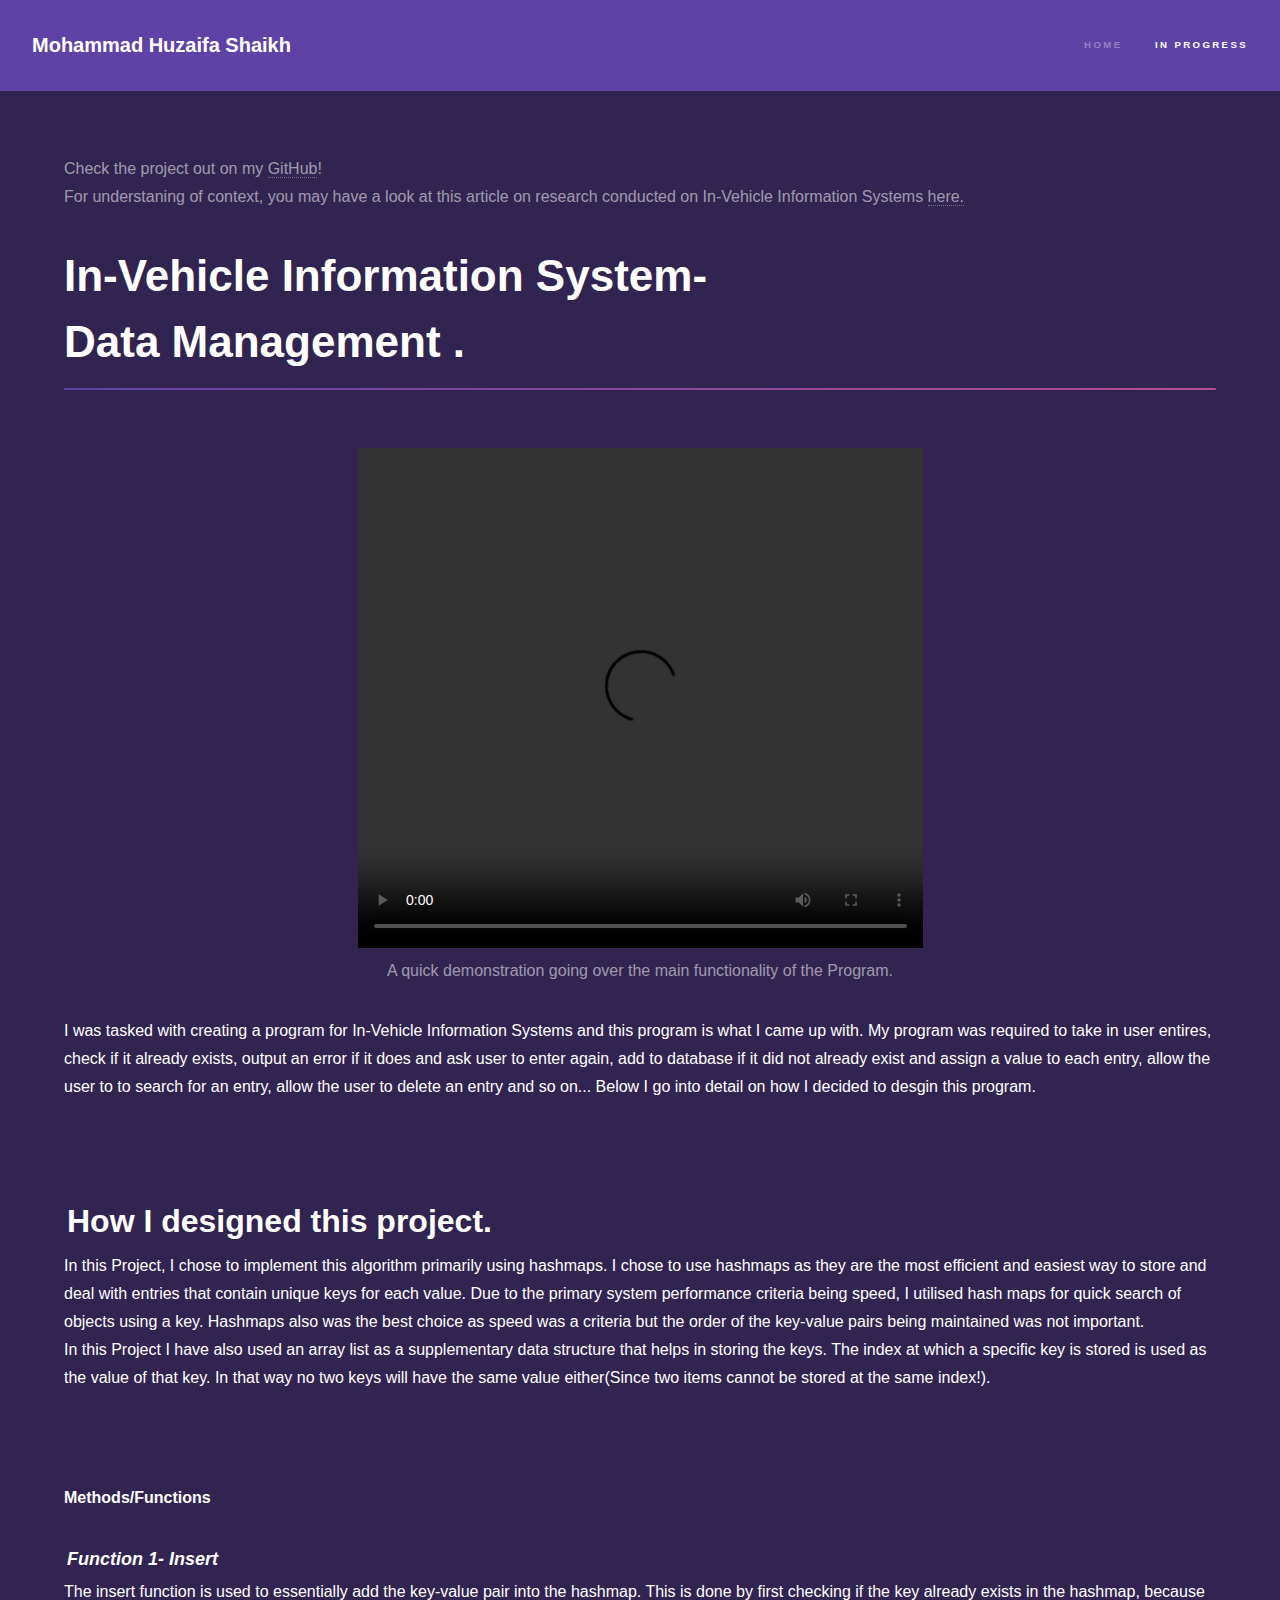
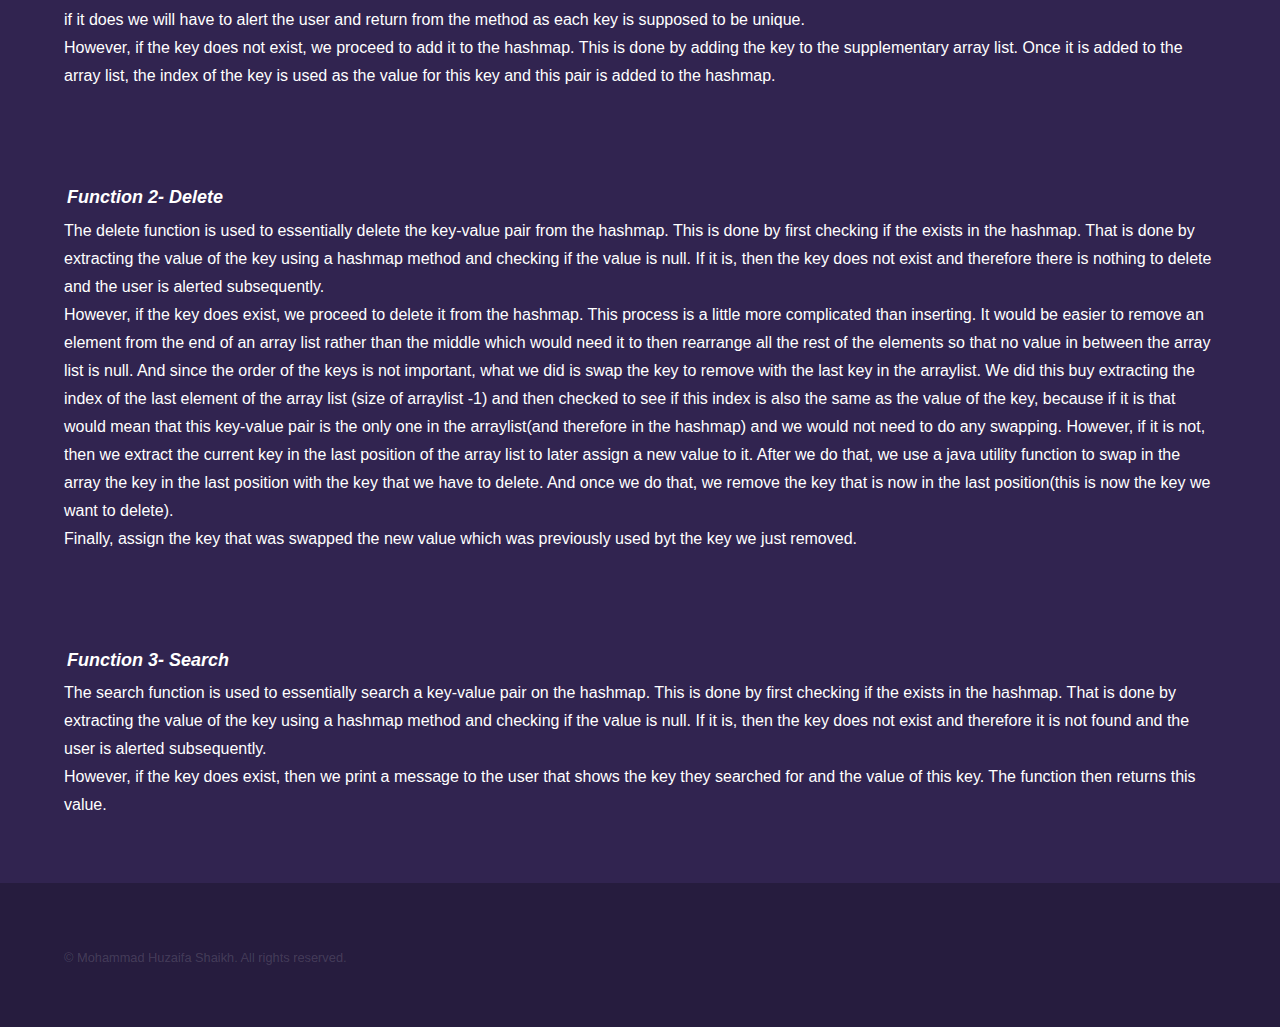
==== commit 490ab12b: "Added new article and project" ====
--- a/proj2.html
+++ b/proj2.html
@@ -1,7 +1,7 @@
 <!DOCTYPE HTML>
 <html>
 	<head>
-		<title>Database</title>
+		<title>Database Management</title>
 		<meta charset="utf-8" />
 		<meta name="viewport" content="width=device-width, initial-scale=1, user-scalable=no" />
 		<link rel="stylesheet" href="assets/css/main.css" />
@@ -31,7 +31,7 @@
 							
 							<h1 class="major">In-Vehicle Information System- <br /> Data Management .</h1>
 							<center>
-								<video width="750" height="450" controls>
+								<video width="565" height="500" controls>
 									<source src="images/ivisvid.mp4" type="video/mp4">
 								  Your browser does not support the video tag.
 								  </video>
@@ -60,10 +60,10 @@
 						</p>
 						
 						<p> <br /></p>
-						<p style="color: white; font-weight: bold;"> Methods/Functions </p>
+						<p style="color: white; font-weight: bolder;"> Methods/Functions </p>
 						
 						
-						<p style="color: white; font-size: large; font-style: italic; margin: 3px;">Function 1- Insert</p>
+						<p style="color: white; font-size: large; font-style: italic; margin: 3px; font-weight: bold;">Function 1- Insert</p>
 
 						<p style="color: white">The insert function is used to essentially add the key-value pair into the hashmap. This is done by first checking if the key already exists in the hashmap, because if it does we will 
 							have to alert the user and return from the method as each key is supposed to be unique.
@@ -73,7 +73,7 @@
 							</p>
 
 							<p> <br /> </p>
-							<p style="color: white; font-size: large; font-style: italic; margin: 3px;">Function 2- Delete</p>
+							<p style="color: white; font-size: large; font-style: italic; margin: 3px; font-weight: bold;">Function 2- Delete</p>
 
 
 							<p style="color: white">The delete function is used to essentially delete the key-value pair from the hashmap. This is done by first checking if the exists in the hashmap. That is done by extracting the value of the
@@ -89,7 +89,7 @@
 
 
 								<p> <br /></p>
-								<p style="color: white; font-size: large; font-style: italic; margin: 3px;">Function 3- Search</p>
+								<p style="color: white; font-size: large; font-style: italic; margin: 3px; font-weight: bold;">Function 3- Search</p>
 
 								<p style="color: white">The search function is used to essentially search a key-value pair on the hashmap. This is done by first checking if the exists in the hashmap. That is done by extracting the value of the key using
 									 a hashmap method and checking if the value is null. If it is, then the key does not exist and therefore it is not found and the user is alerted subsequently.<br/>
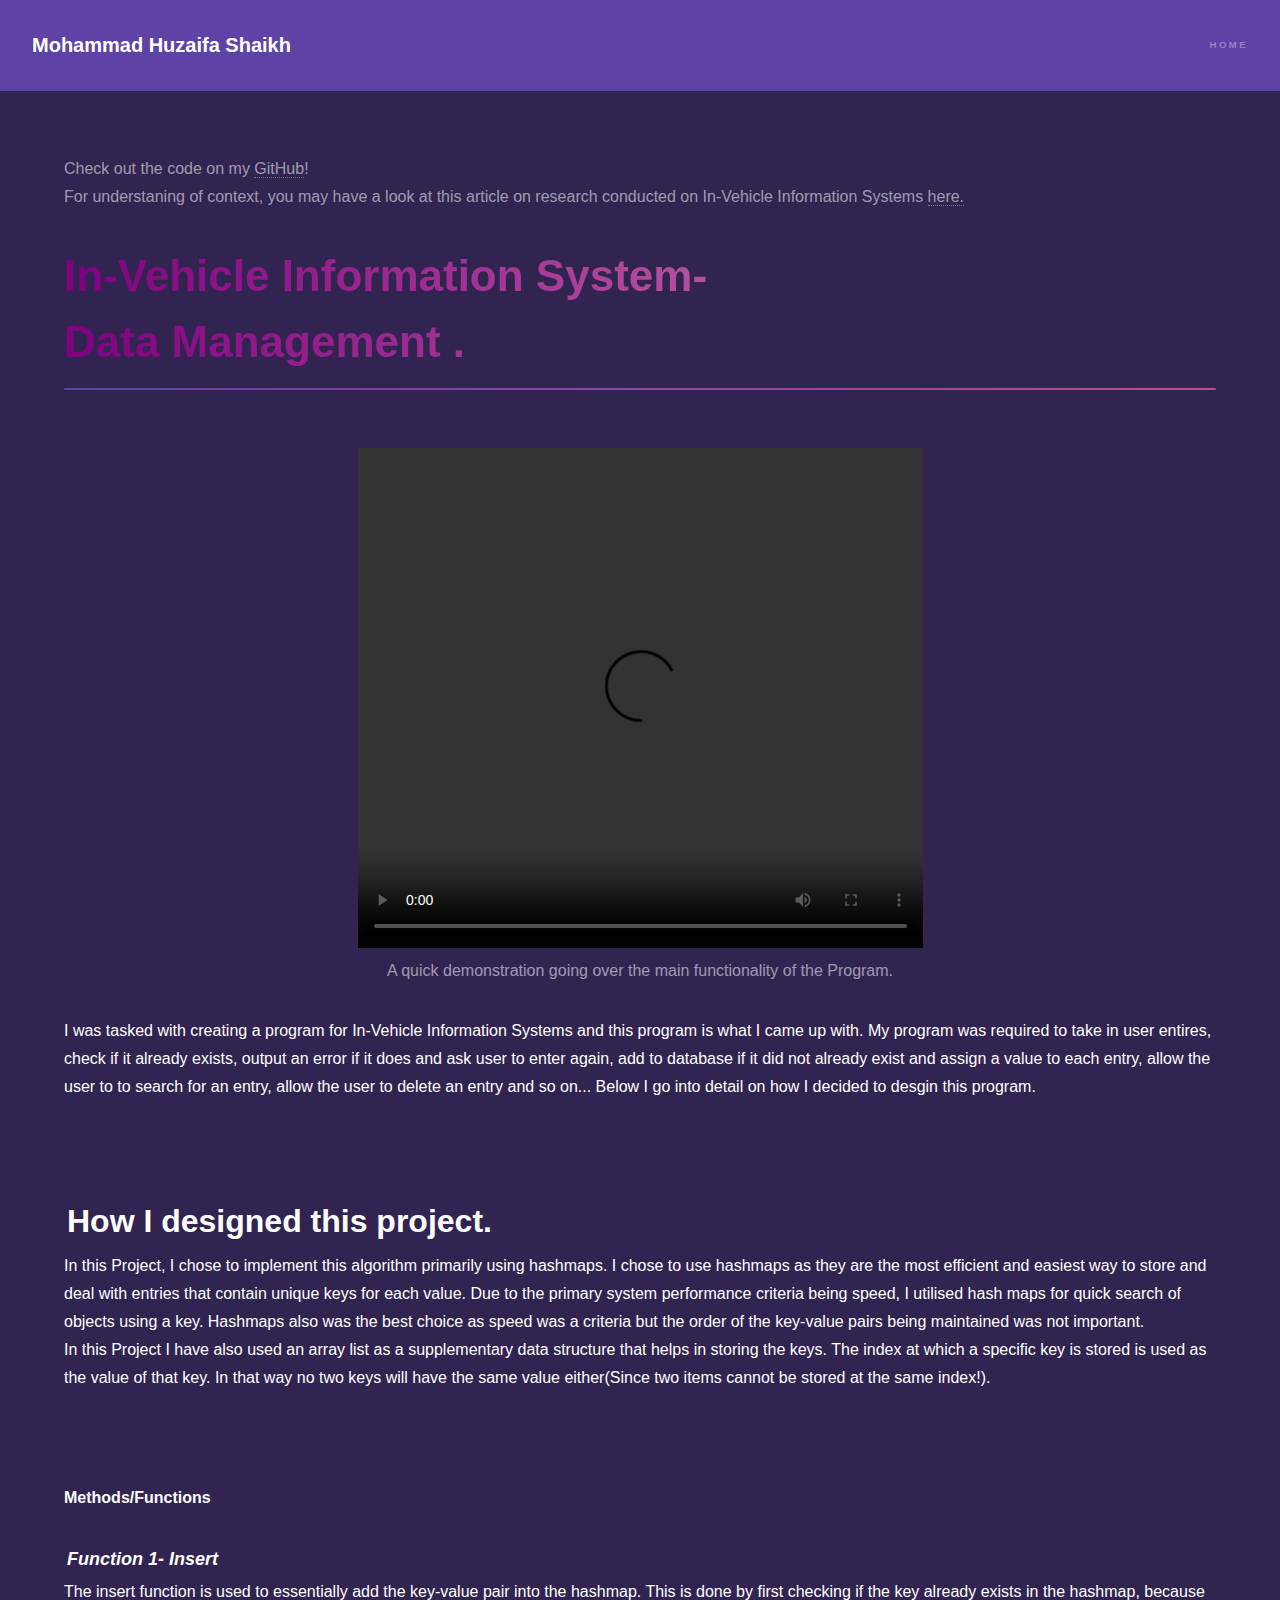
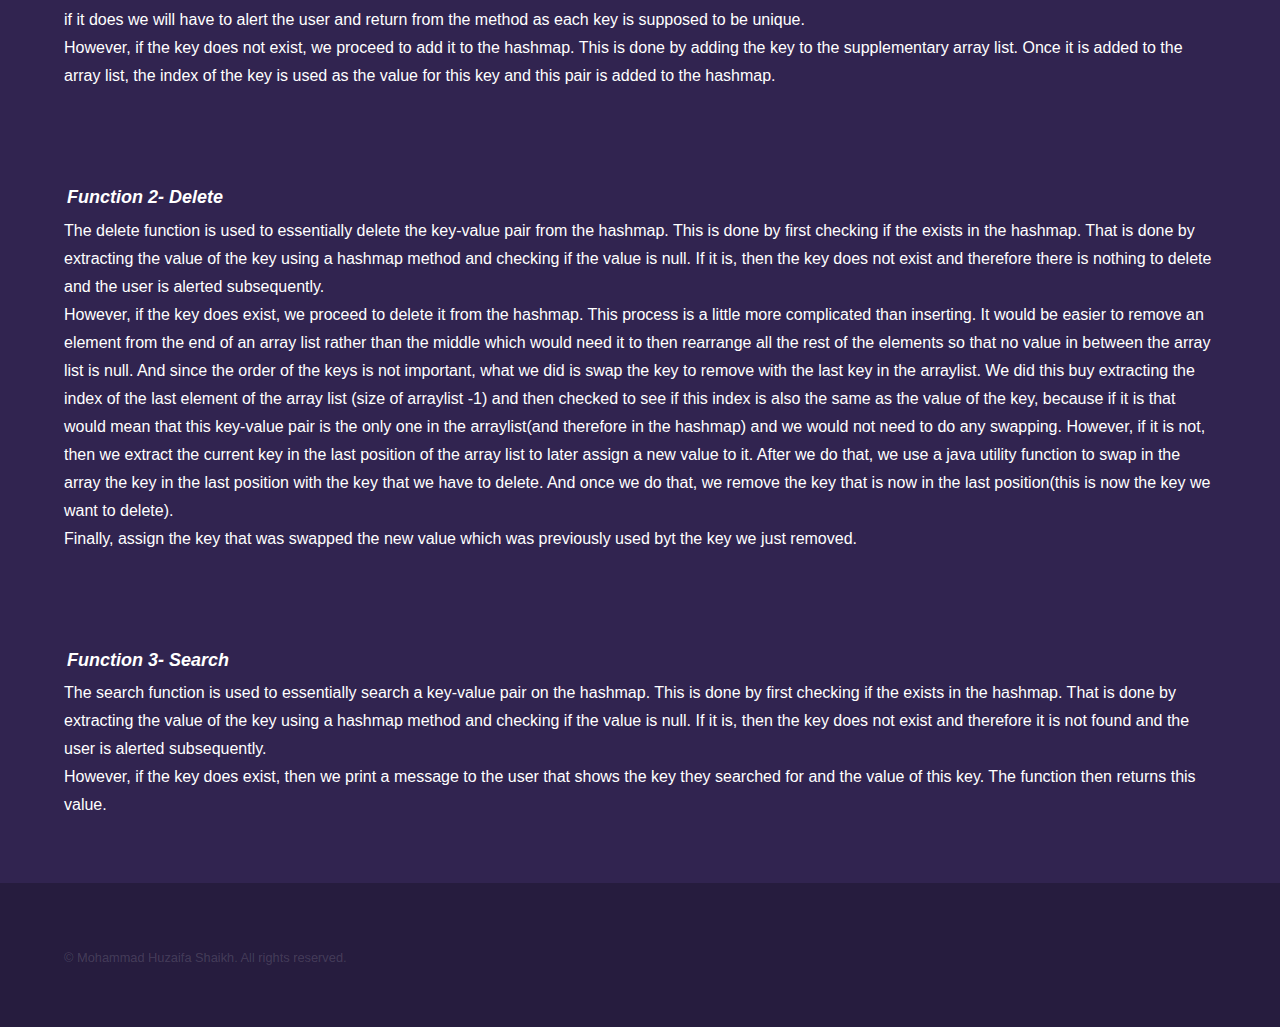
==== commit f32f93b8: "added AI project" ====
--- a/proj2.html
+++ b/proj2.html
@@ -15,7 +15,7 @@
 			<nav>
 				<ul>
 					<li><a href="index.html">Home</a></li>
-					<li><a href="generic.html" class="active">In Progress</a></li>
+					
 				</ul>
 			</nav>
 		</header>
@@ -26,7 +26,7 @@
 			<!-- Main -->
 			<section id="main" class="wrapper">
 				<div class="inner">
-					<p style="margin: 0;">Check the project out on my <a target=”_blank”  href="https://github.com/mhuzaifashaikh/InVehicleDatabase">GitHub</a>!</p>
+					<p style="margin: 0;">Check out the code on my <a target=”_blank”  href="https://github.com/mhuzaifashaikh/InVehicleDatabase">GitHub</a>!</p>
 					<p>For understaning of context, you may have a look at this article on research conducted on In-Vehicle Information Systems <a target=”_blank” href="https://www.frontiersin.org/articles/10.3389/frsc.2020.00039/full">here.</a> </p>
 							
 							<h1 class="major">In-Vehicle Information System- <br /> Data Management .</h1>
--- a/assets/css/main.css
+++ b/assets/css/main.css
@@ -5,6 +5,27 @@
 	html5up.net | @ajlkn
 	Free for personal and commercial use under the CCA 3.0 license (html5up.net/license)
 */
+
+
+
+  @keyframes gradientAnimation {
+    0% { background-position: 0% 50%; }
+    50% { background-position: 100% 50%; }
+    100% { background-position: 0% 50%; }
+  }
+
+  .animated-gradient {
+    background: linear-gradient(90deg, purple, pink, orange, white);
+    background-size: 400% 400%;
+    color: transparent;
+    -webkit-background-clip: text;
+    background-clip: text;
+    animation: gradientAnimation 5s infinite;
+    display: inline-block;
+  }
+
+
+
 
 html, body, div, span, applet, object,
 iframe, h1, h2, h3, h4, h5, h6, p, blockquote,
@@ -32,6 +53,8 @@
 	line-height: 1;
 }
 
+
+
 ol, ul {
 	list-style: none;
 }
@@ -195,6 +218,13 @@
 			margin: 0 0 1.3em 0;
 			position: relative;
 			padding-bottom: 0.35em;
+			background: linear-gradient(90deg, purple, pink, orange, white);
+			background-size: 400% 400%;
+			color: transparent;
+			-webkit-background-clip: text;
+			background-clip: text;
+			animation: gradientAnimation 5s infinite;
+			
 		}
 
 			h1.major:after {
